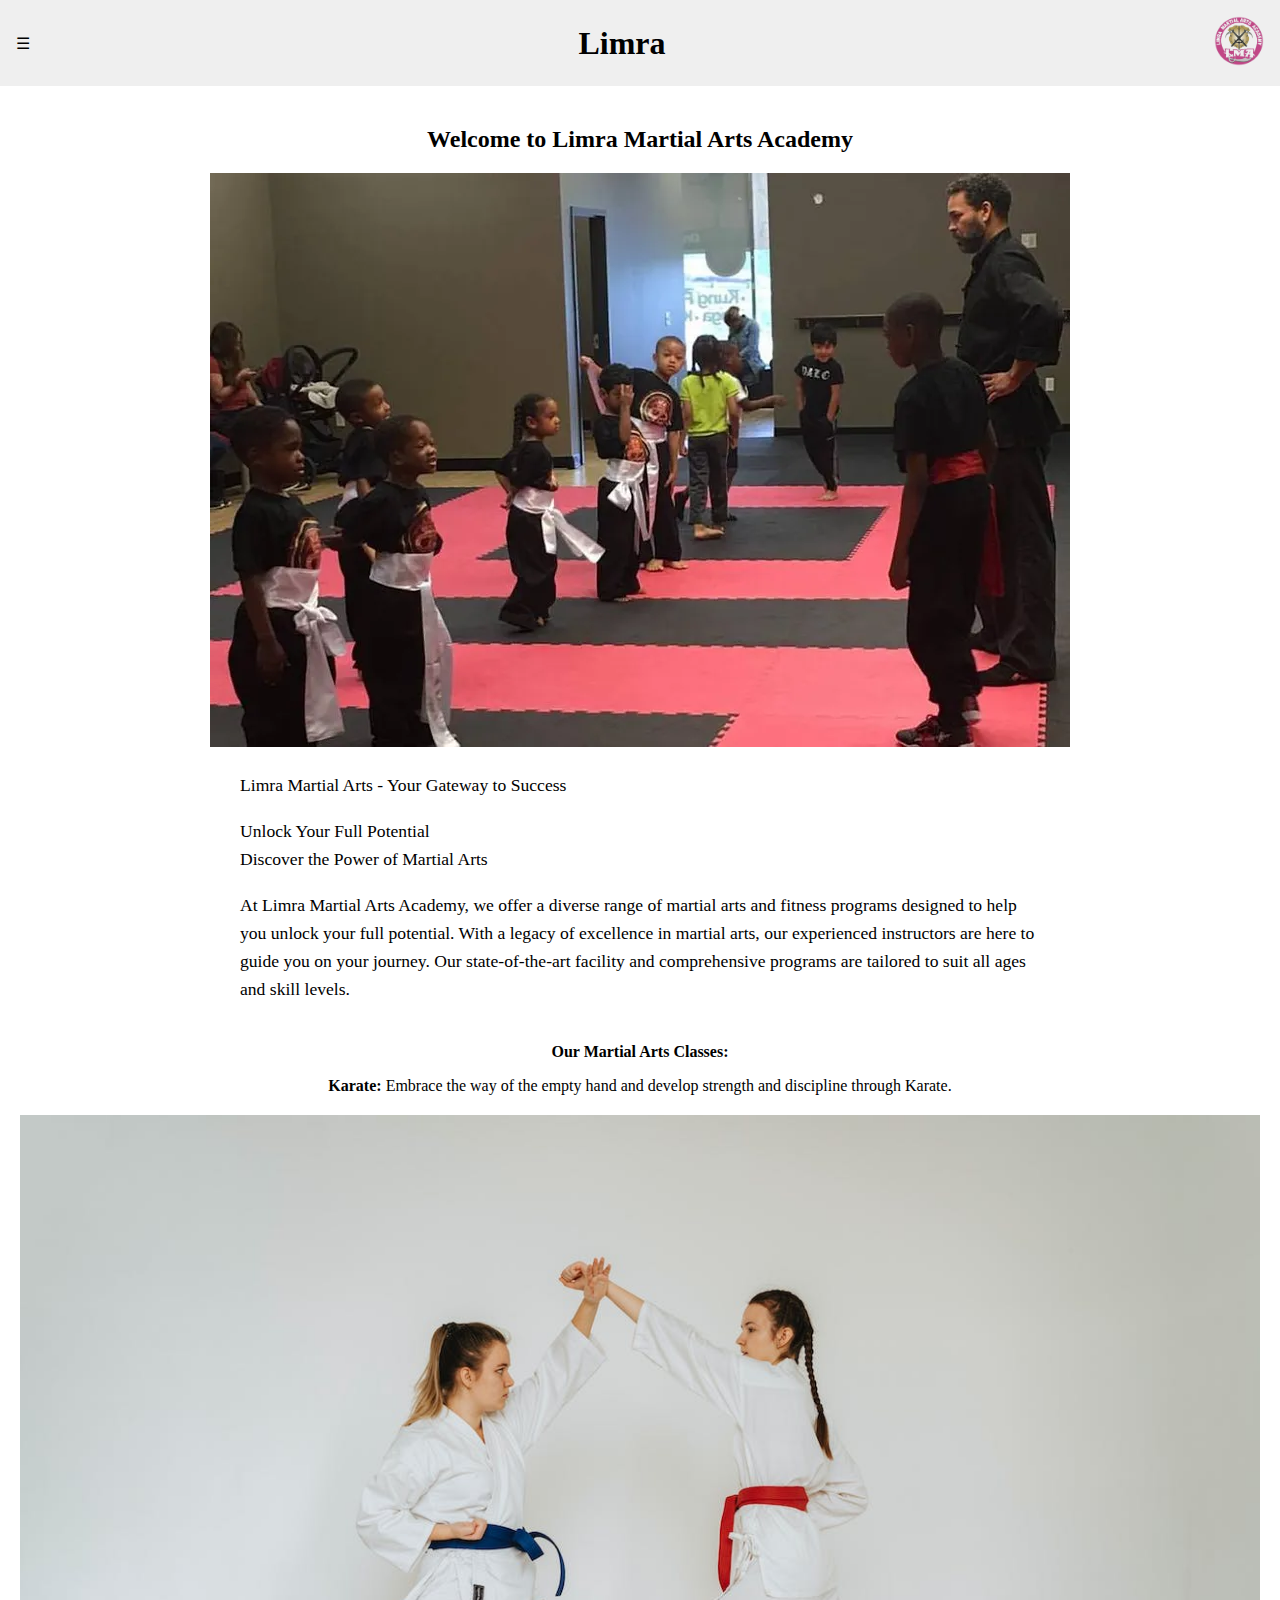
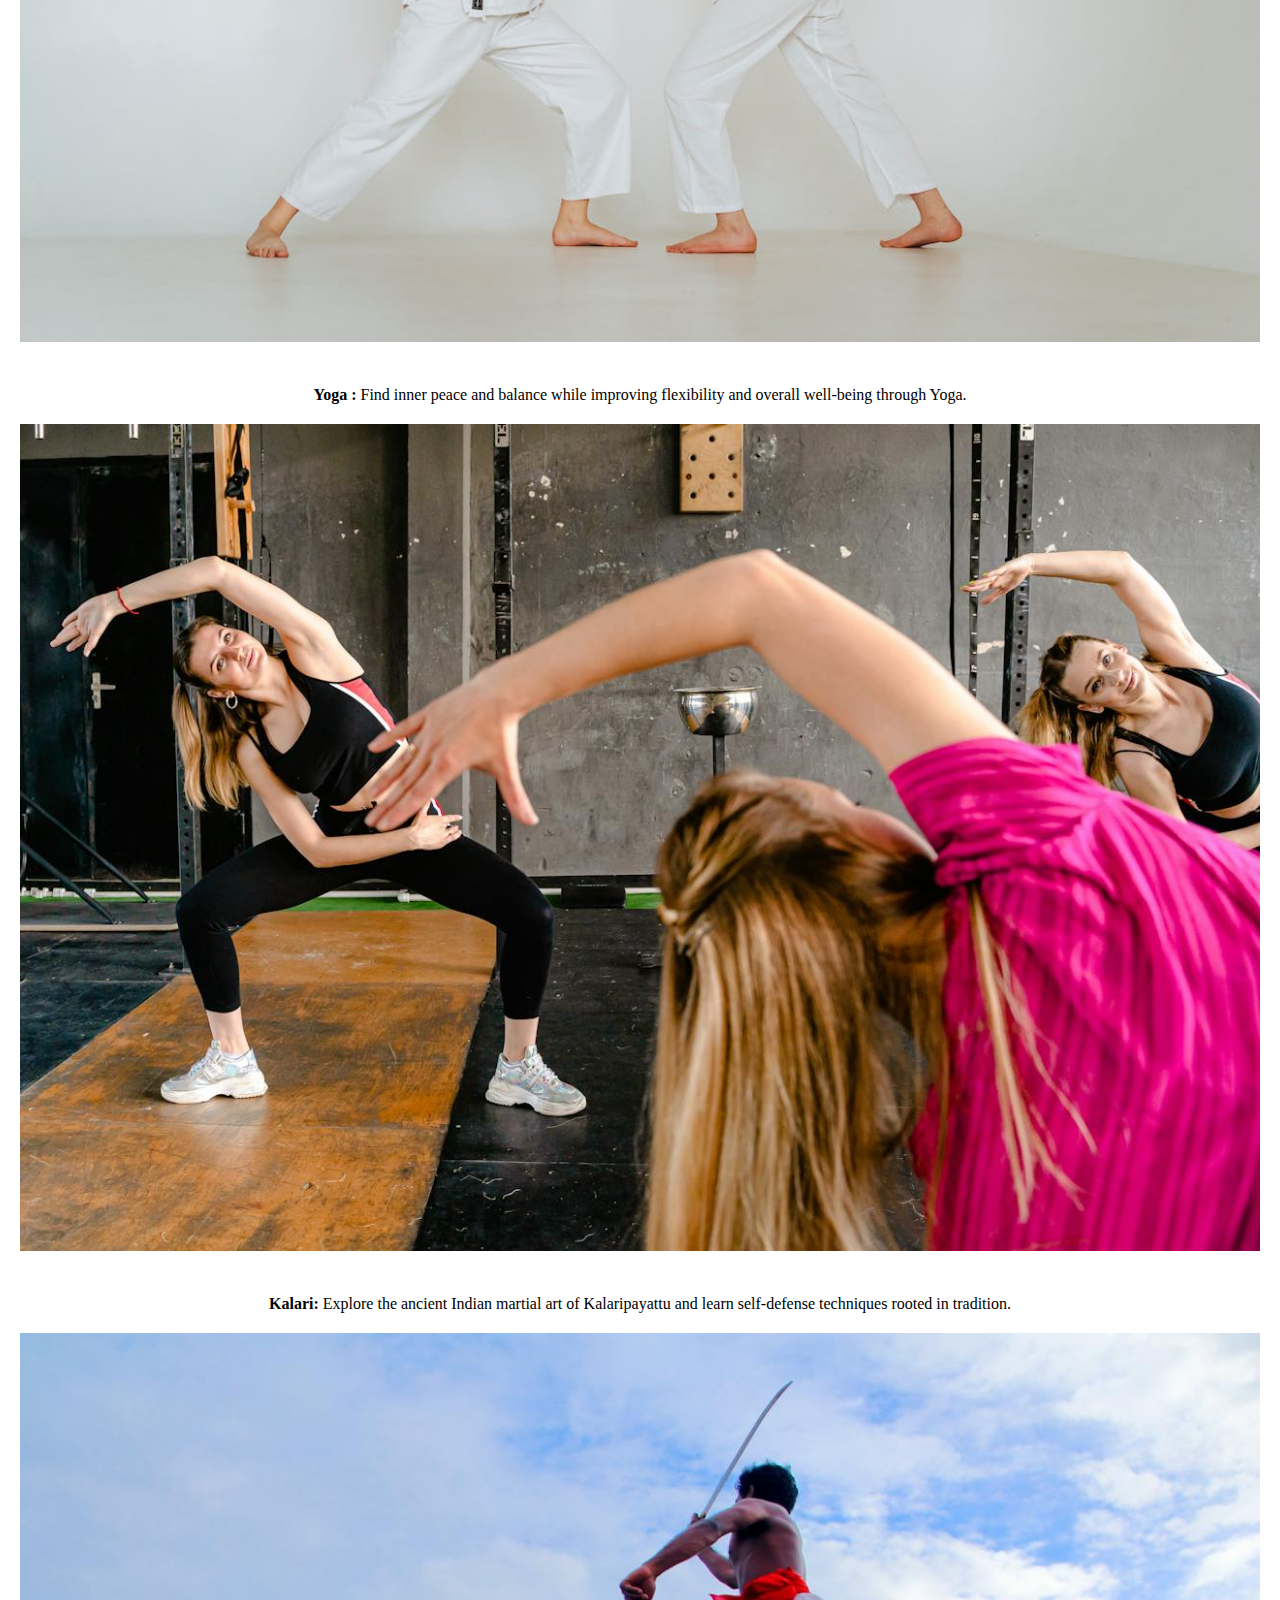
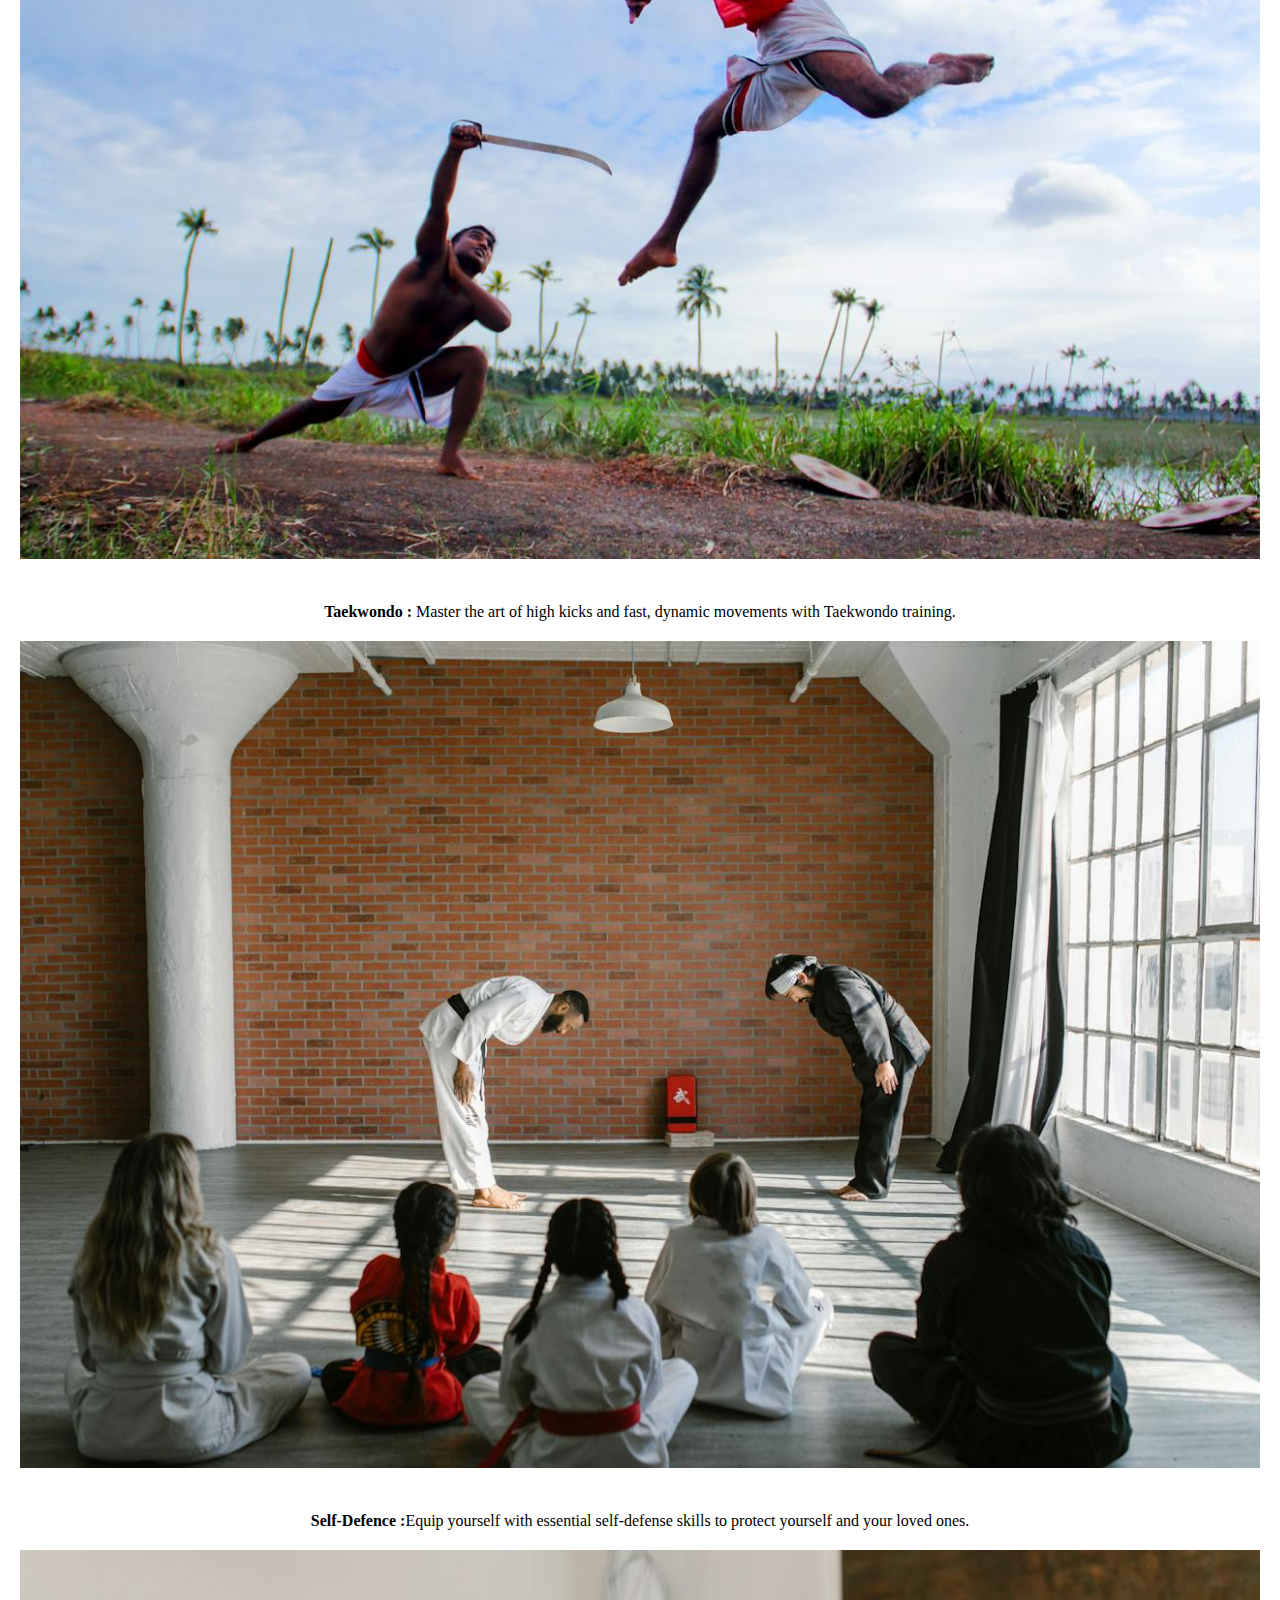
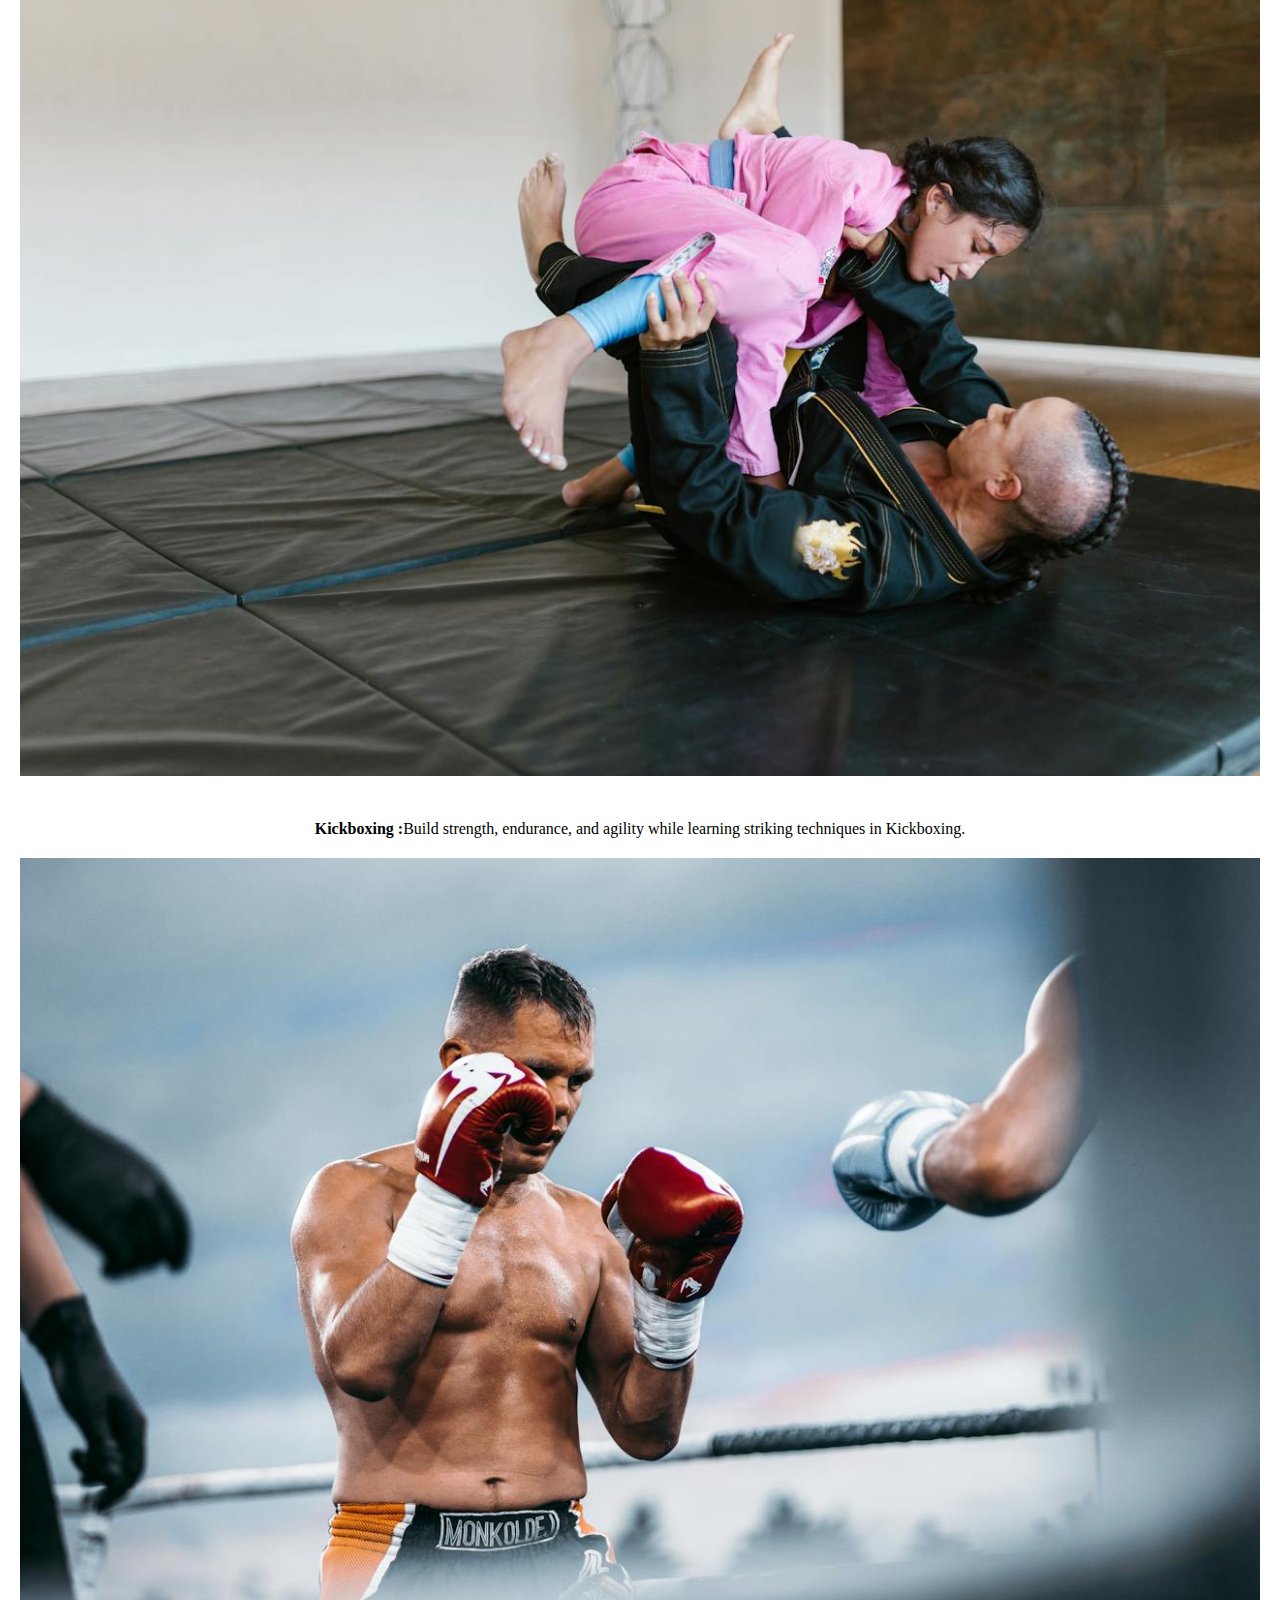
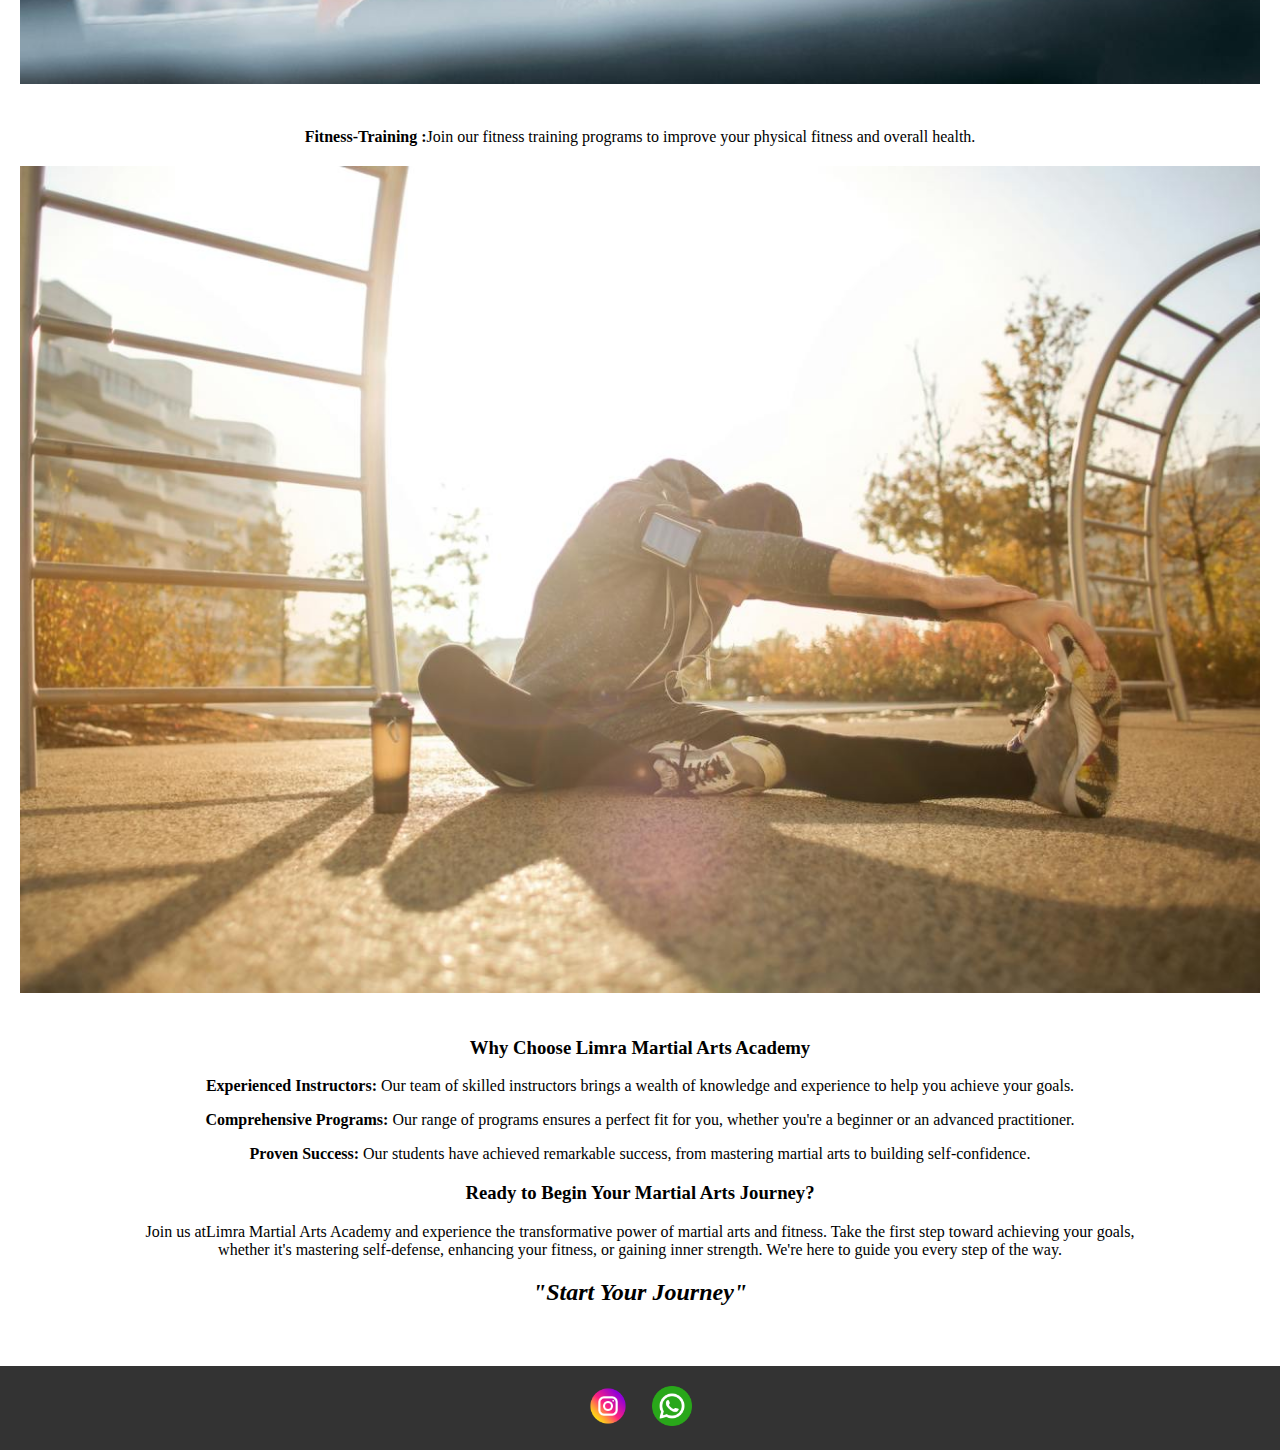
==== index.html @ 38d4d503 "started the class section" ====
<!DOCTYPE html>
<html lang="en">

<head>
    <meta charset="UTF-8">
    <meta name="viewport" content="width=device-width, initial-scale=1.0">
    <link rel="stylesheet" href="style.css" type="text/css">
    <title>Limra</title>
</head>

<body>
    <header>
        <nav class="navbar">
            <div class="menu-toggle" id="menuToggle">&#9776;</div>
            <div class="text-center">
                <h1>Limra</h1>
            </div>
            <div class="logo">
                <img src="images/limra-removebg-preview.png" alt="Logo">
            </div>
            <div class="menu" id="menu">
                <ul>
                    <li><a href="#">Home</a></li>
                    <li><a href="#">Events</a></li>
                    <li><a href="class.html">Class</a></li>
                    <li><a href="#">Trainer</a></li>
                </ul>
            </div>
        </nav>
    </header>

    <main>

        <section class="welcome-section">
            <h2>Welcome to Limra Martial Arts Academy</h2>
              <div class="image-container">
                <img src="images/new-ex-1-176749.png" alt="Limra Martial Arts">
              </div>
            <div class="content" align="left">
                <p>Limra Martial Arts  - Your Gateway to Success</p>
                <p>Unlock Your Full Potential <br> Discover the Power of Martial Arts </p>
                <p>At Limra Martial Arts Academy, we offer a diverse range of martial arts and fitness programs designed to help you unlock your full potential.
                      With a legacy of excellence in martial arts, our experienced instructors are here to guide you on your journey.
                       Our state-of-the-art facility and comprehensive programs are tailored to suit all ages and skill levels.</p>
              
            </div>
        </section>

        <section class="section-karate" align="left">
            <p > <b>Our Martial Arts Classes:</b></p>
            <p ><span class="span-heading"> Karate:</span> Embrace the way of the empty hand and develop strength and discipline through Karate.</p>
            <div class="image-container">
                <img src="images/karate-section.jpg" alt="Limra Martial Arts">
              </div>
        </section>

        <section class="section-youga" align="left">

            <p ><span class="span-heading"> Yoga :</span> Find inner peace and balance while improving flexibility and overall well-being through Yoga.</p>
            <div class="image-container">
                <img src="images/yoga-section.jpg" alt="Limra Martial Arts">
              </div>
        </section>

        <section class="section-kalari" align="left">

            <p ><span class="span-heading"> Kalari:</span> Explore the ancient Indian martial art of Kalaripayattu and learn self-defense techniques rooted in tradition.</p>
            <div class="image-container">
                <img src="images/section-kalari.jpg" alt="Limra Martial Arts">
              </div>
        </section>

        <section class="section-taekwondo" align="left">

            <p ><span class="span-heading"> Taekwondo :</span> Master the art of high kicks and fast, dynamic movements with Taekwondo training.</p>
            <div class="image-container">
                <img src="images/taekwondo-section.jpg" alt="Limra Martial Arts">
              </div>
        </section>
        <section class="section-self-defence" align="left">

            <p ><span class="span-heading"> Self-Defence :</span>Equip yourself with essential self-defense skills to protect yourself and your loved ones.</p>
            <div class="image-container">
                <img src="images/self-defence.jpg" alt="Limra Martial Arts">
              </div>
        </section>
        <section class="section-kick-boxing" align="left">

            <p ><span class="span-heading"> Kickboxing :</span>Build strength, endurance, and agility while learning striking techniques in Kickboxing.</p>
            <div class="image-container">
                <img src="images/section-kickboxing.jpg" alt="Limra Martial Arts">
              </div>
        </section>
        <section class="section-fitness-training" align="left">

            <p ><span class="span-heading"> Fitness-Training :</span>Join our fitness training programs to improve your physical fitness and overall health.</p>
            <div class="image-container">
                <img src="images/fitness-training.jpg" alt="Limra Martial Arts">
              </div>
        </section>
        <section class="conclusion" align="left" >
            <h3 >Why Choose Limra Martial Arts Academy</h3>
            <p><span  class="span-heading" >Experienced Instructors:</span> Our team of skilled instructors brings a wealth of knowledge and experience to help you achieve your goals.</p>
            <p><span  class="span-heading" > Comprehensive Programs:</span> Our range of programs ensures a perfect fit for you, whether you're a beginner or an advanced practitioner.</p>
            <p><span  class="span-heading" >Proven Success:</span> Our students have achieved remarkable success, from mastering martial arts to building self-confidence.</p>
            <h3>Ready to Begin Your Martial Arts Journey?</h3>
            <p>Join us atLimra Martial Arts Academy and experience the transformative power of martial arts and fitness. Take the first step toward achieving your goals,<br> whether it's mastering self-defense, enhancing your fitness, or gaining inner strength. We're here to guide you every step of the way.</p>
            <h2> <I><b>"Start Your Journey"</b></I></h2>
        </section>
    </main>
    <footer>
        <div class="social-icons">
            <a href="https://www.instagram.com/_limra_academy_/?utm_source=ig_web_button_share_sheet&igshid=OGQ5ZDc2ODk2ZA==" target="_blank"><img src="images/figma images/instagram.png" alt="Instagram"></a>
            <a href="https://wa.me/+917025425747" target="_blank"><img src="images/figma images/whatsapp.png" alt="WhatsApp"></a>
        </div>
    </footer>

    <script>
        const menuToggle = document.getElementById('menuToggle');
        const menu = document.getElementById('menu');

        menuToggle.addEventListener('click', function(event) {
            event.stopPropagation();
            menu.classList.toggle('show-menu');
        });

        document.addEventListener('click', function(event) {
            if (!menu.contains(event.target) && menu.classList.contains('show-menu')) {
                menu.classList.remove('show-menu');
            }
        });
    </script>
</body>

</html>
---- style.css ----
body{
    margin: 0;

}
header{
    background: #EFEFEF;
    padding: 1rem;
}
.navbar {
    display: flex;
    justify-content: space-between;
    align-items: center;
}
.text-center {
    flex-grow: 1; /* Allows the text to take available space */
    text-align: center; /* Aligns the text horizontally */
}
.text-center h1 {
    margin: 0;
    color: #000;
    font-family: Inter;
    font-size: 2rem; /* Adjust the font size as needed */
}
.logo img {
    width: 50px; /* Adjust the width of the logo as needed */
    height: auto;
}


main {
    padding: 20px;
}

.welcome-section {
    text-align: center;
    margin-bottom: 40px;
}

.image-container {
    margin-top: 20px;
    margin-bottom: 20px;
}

.image-container img {
    max-width: 100%; /* Ensure the image is responsive */
    height: auto;
}

/* Content Styles */
.content {
    max-width: 800px;
    margin: 0 auto;
    font-size: 1.1rem;
    line-height: 1.6;
}

.section-karate{
    text-align: center;
    margin-bottom: 40px;
}

.section-youga{
    text-align: center;
    margin-bottom: 40px;
}

.section-kalari{
    text-align: center;
    margin-bottom: 40px;
}
.section-taekwondo{
    text-align: center;
    margin-bottom: 40px;
}
.section-self-defence{
    text-align: center;
    margin-bottom: 40px;
}
.section-kick-boxing{
    text-align: center;
    margin-bottom: 40px;
}

.section-fitness-training{
    text-align: center;
    margin-bottom: 40px;
}


.span-heading{
    font-weight: bolder;
}
.conclusion{
    text-align: center;
    margin-bottom: 40px;
}

/* Footer Styles */
footer {
    background-color: #333;
    color: #fff;
    text-align: center;
    padding: 20px;
}

.social-icons a {
    display: inline-block;
    margin: 0 10px;
}

.social-icons img {
    width: 40px; /* Adjust the icon size as needed */
    height: 40px;
}
/* Navbar Styles */
header {
    background: #EFEFEF;
    padding: 1rem;
}

.navbar {
    display: flex;
    justify-content: space-between;
    align-items: center;
}

.text-center {
    flex-grow: 1;
    text-align: center;
}

.text-center h1 {
    margin: 0;
    color: #000;
    font-family: Inter;
    font-size: 2rem;
}

.logo img {
    width: 50px;
    height: auto;
}

.menu {
    display: none; /* Initially hide the menu */
    position: absolute;
    left: 0;
    top: 0;
    height: calc(100vh - 20px); /* Adjust the height to cover most of the viewport */
    max-width: 200px;
    width: 250px; /* Adjust the width of the menu */
    height: 100vh; /* Cover the entire viewport height */
    background-color: #fff;
    border-radius: 10px;
    box-shadow: 0 0 10px rgba(0, 0, 0, 0.1);
    padding: 30px;
    animation: fadeInMenu 0.3s ease-in-out; /* Animation for menu appearance */
}

.menu ul {
    list-style: none;
    padding: 0;
    margin: 0;
}

.menu ul li {
    margin: 8px 0;
    border-radius: 20px; /* Rounded shape for each menu item */
    overflow: hidden;
}

.menu ul li a {
    display: block;
    padding: 8px 12px;
    background-color: #c0c0c0; /* Background color for menu items */
    color: #333;
    text-decoration: none;
    transition: background-color 0.3s ease; /* Smooth transition for hover effect */
}
.menu ul li a:hover {
    background-color: #a0a0a0; /* Background color on hover */
}
.menu-toggle {
    cursor: pointer;
}
.menu.show-menu {
    display: block; /* Show the menu when 'show-menu' class is applied */
}
.menu.show-menu {
    display: block !important; /* Example use of !important */
}

/* Responsive Content */
@media (max-width: 768px) {
    .content {
        font-size: 1rem;
    }
}

/* Animation keyframes for menu appearance */
@keyframes fadeInMenu {
    from {
        opacity: 0;
        transform: translateY(-10px);
    }
    to {
        opacity: 1;
        transform: translateY(0);
    }
}
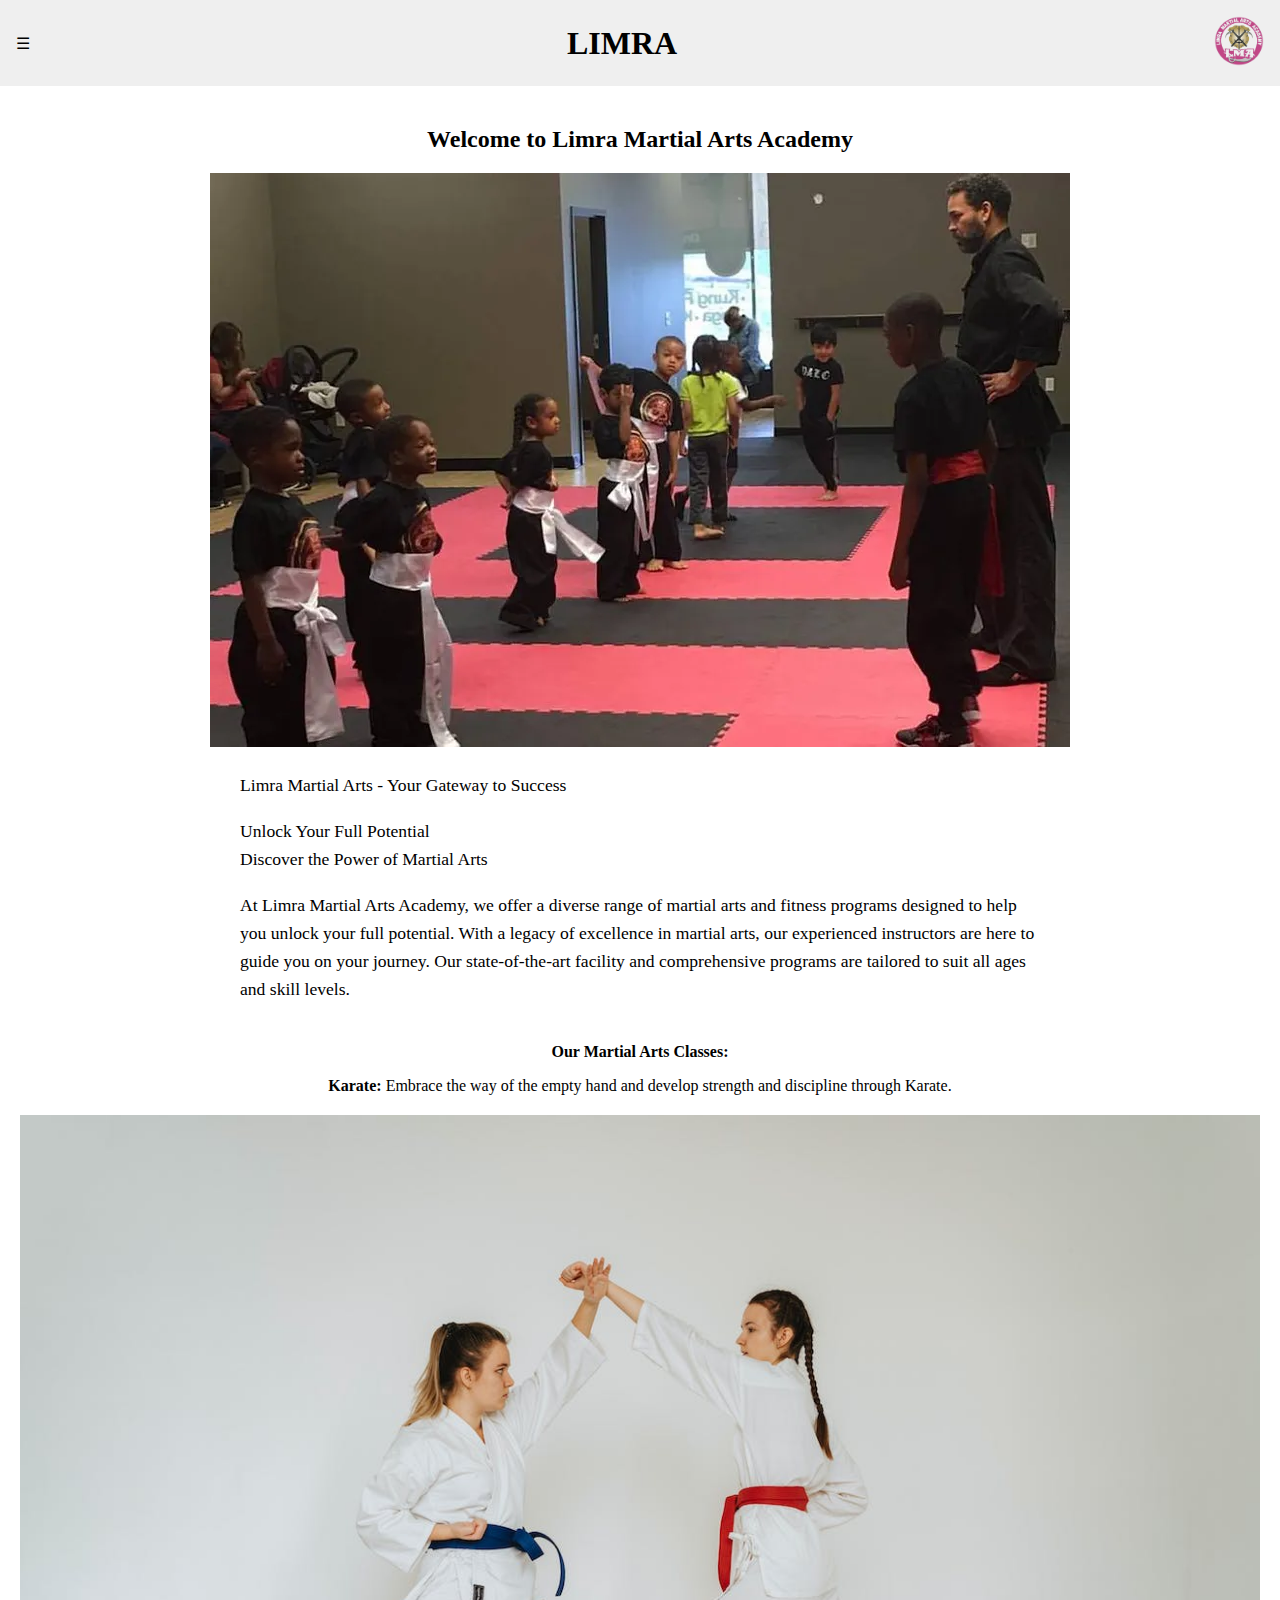
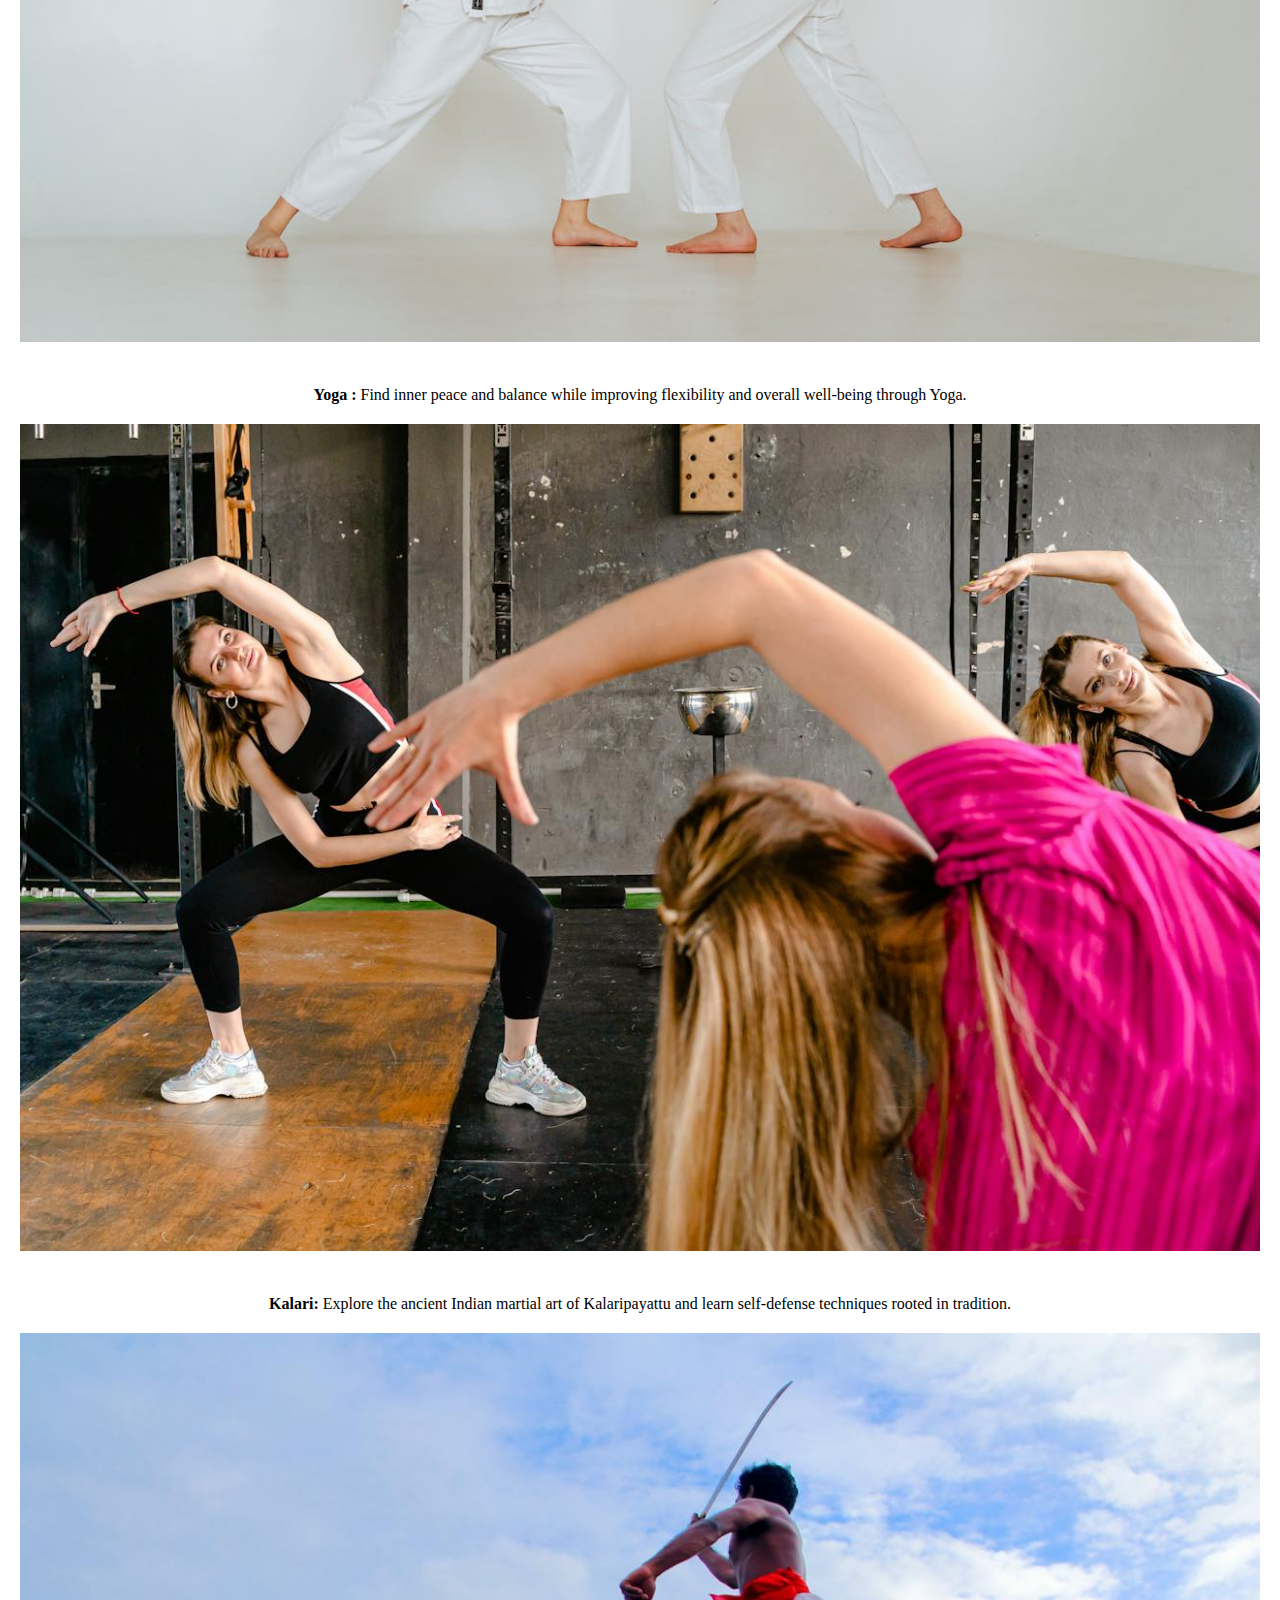
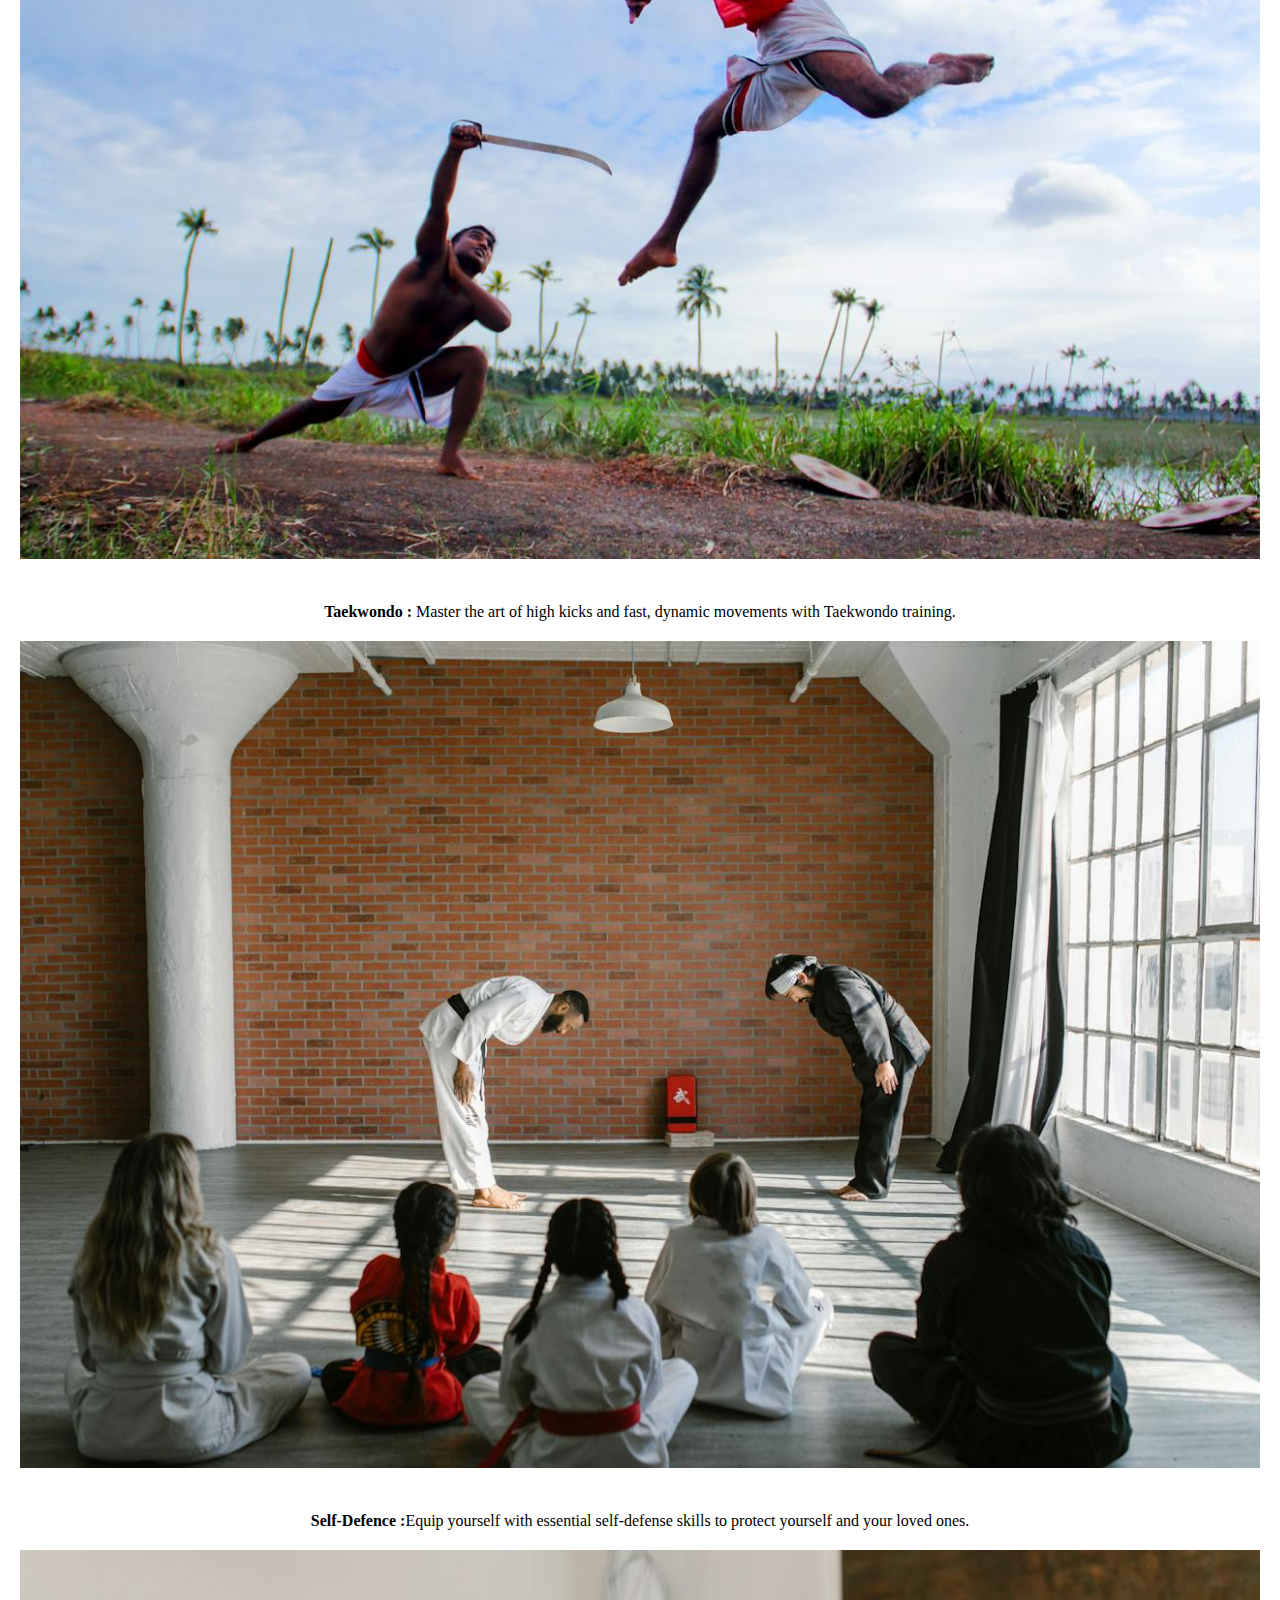
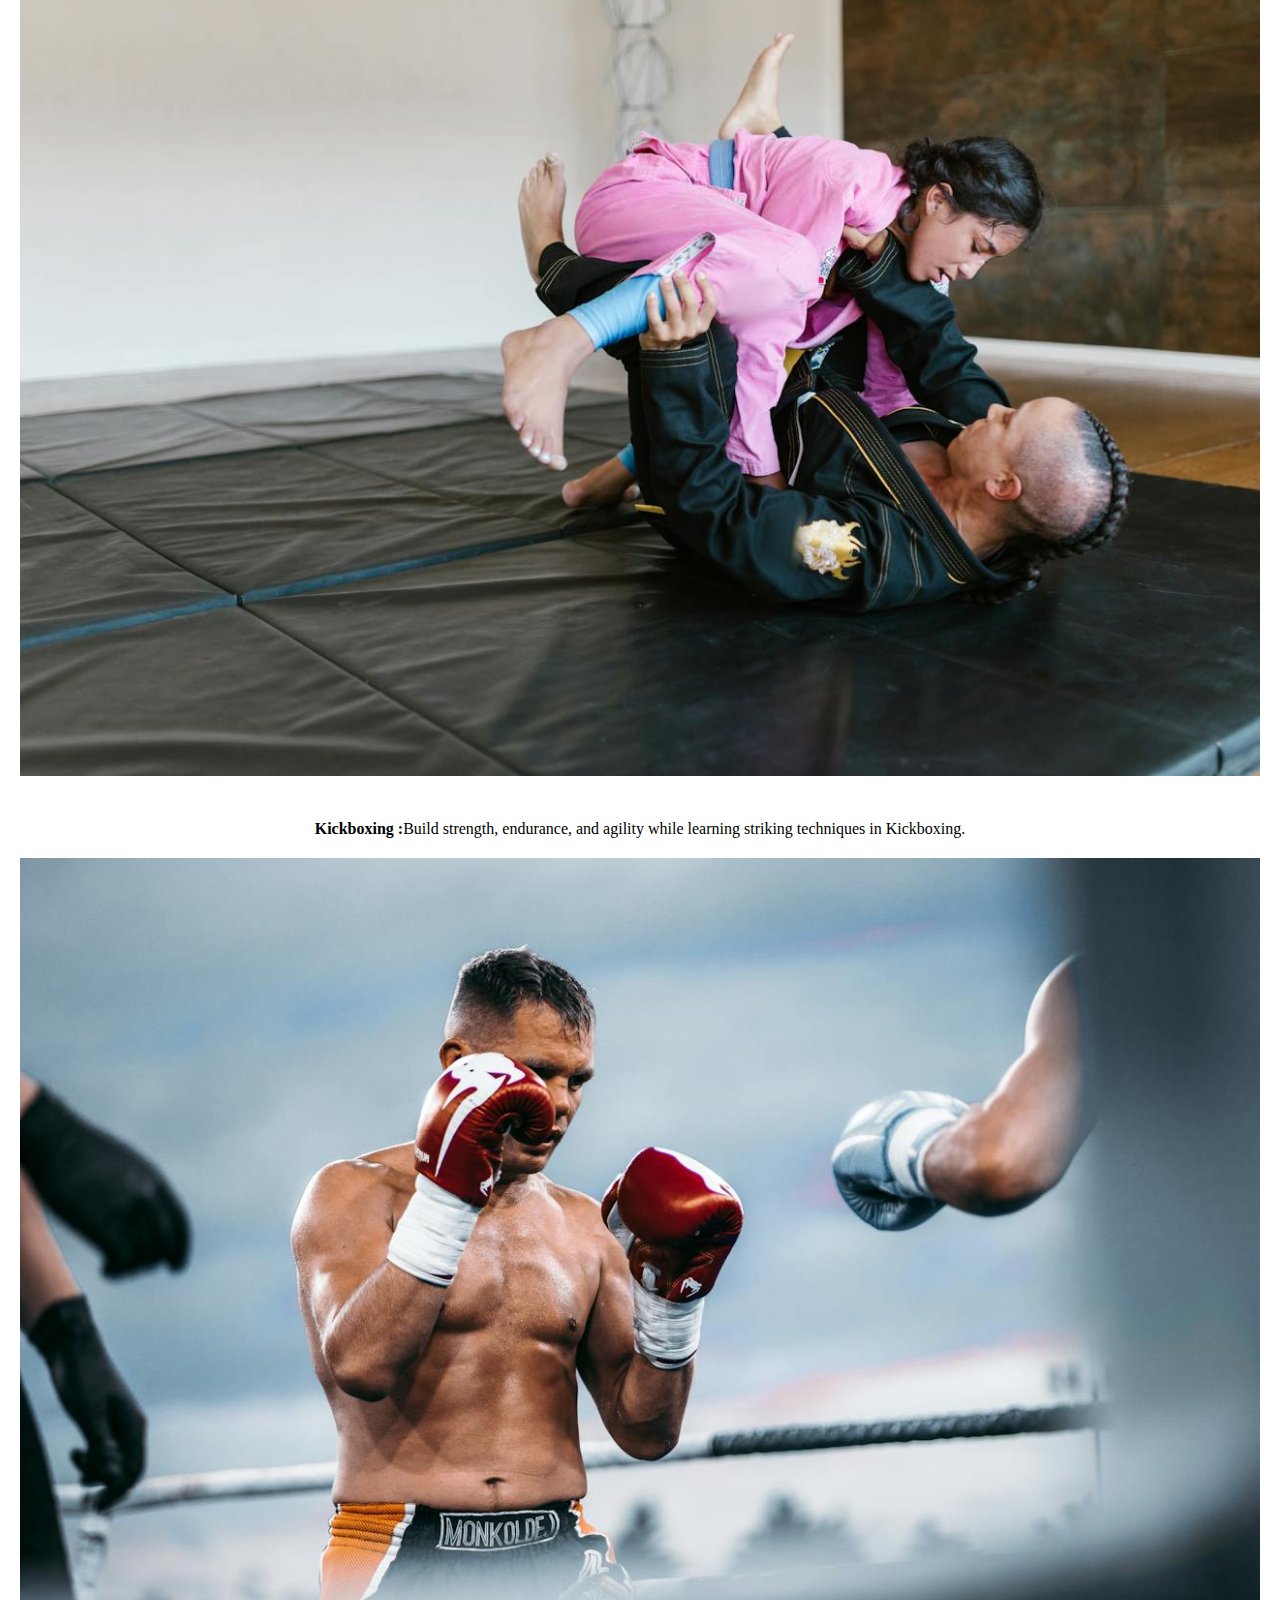
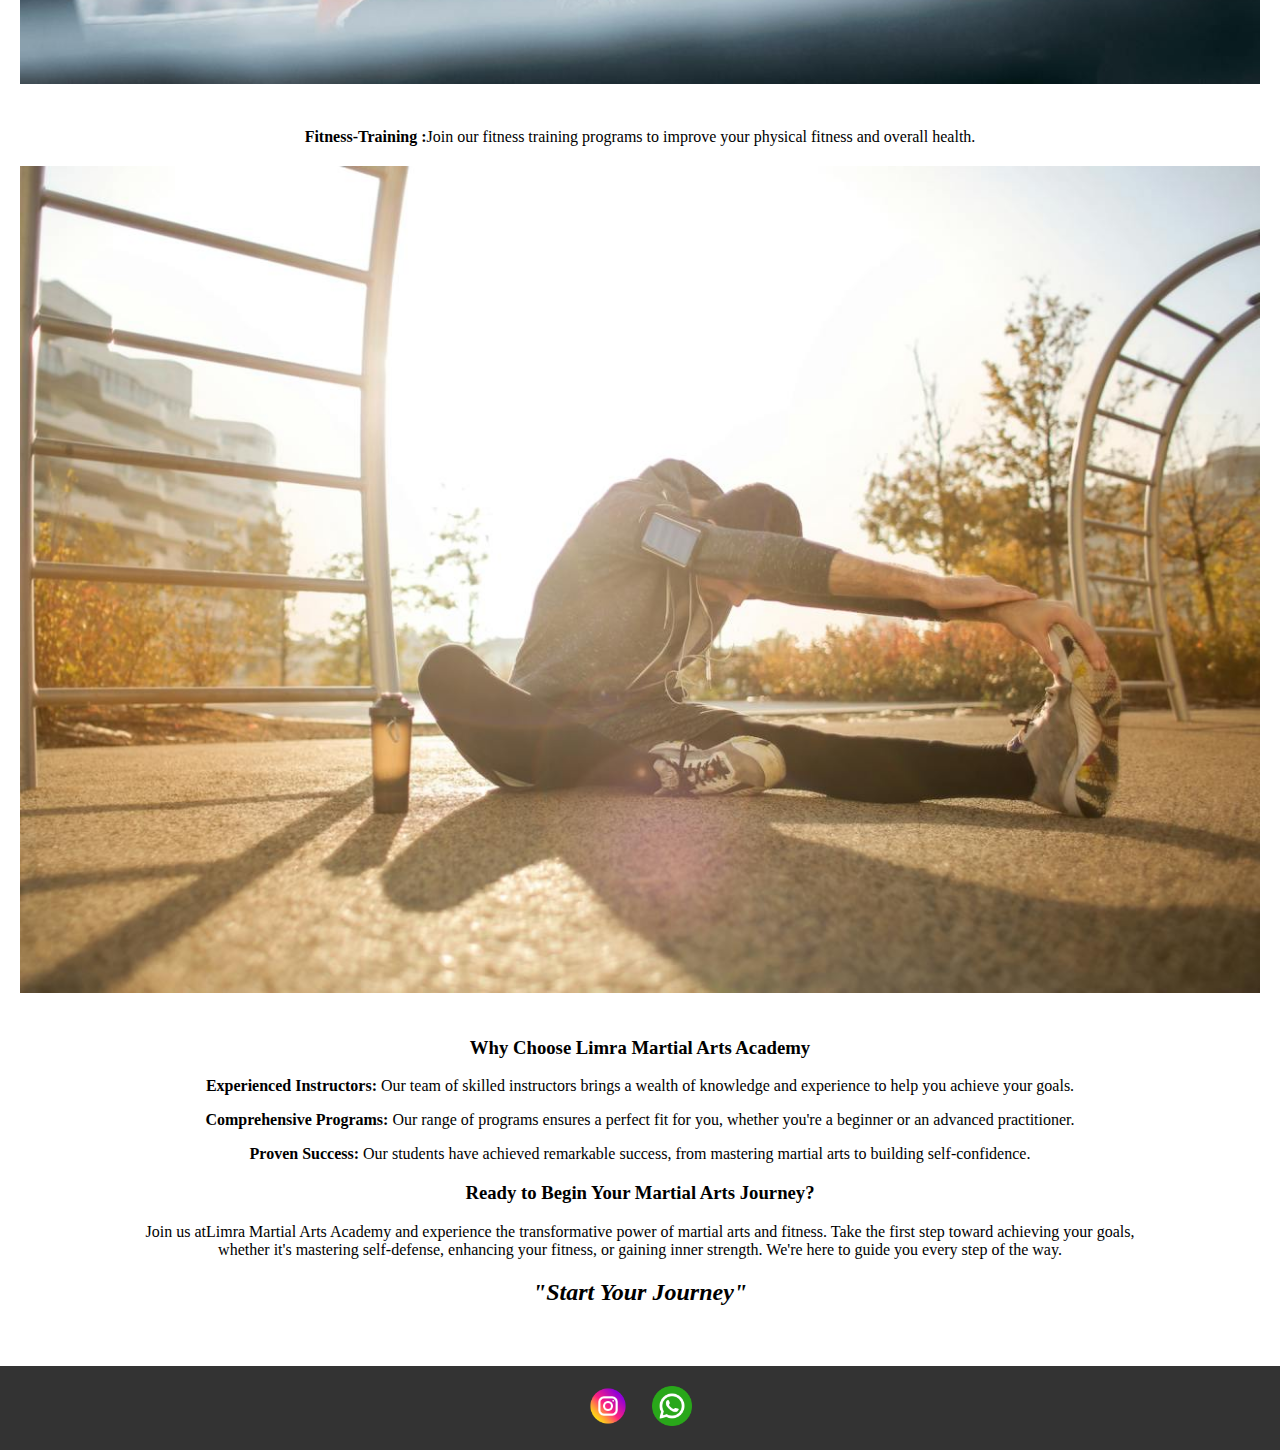
==== commit 479c7918: "created all files and complete the all navbar" ====
--- a/index.html
+++ b/index.html
@@ -4,7 +4,7 @@
 <head>
     <meta charset="UTF-8">
     <meta name="viewport" content="width=device-width, initial-scale=1.0">
-    <link rel="stylesheet" href="style.css" type="text/css">
+    <link rel="stylesheet" href="css/style.css" type="text/css">
     <title>Limra</title>
 </head>
 
@@ -16,14 +16,14 @@
                 <h1>Limra</h1>
             </div>
             <div class="logo">
-                <img src="images/limra-removebg-preview.png" alt="Logo">
+                <img src="img/limra-removebg-preview.png" alt="Logo">
             </div>
             <div class="menu" id="menu">
                 <ul>
-                    <li><a href="#">Home</a></li>
-                    <li><a href="#">Events</a></li>
+                    <li><a href="index.html">Home</a></li>
+                    <li><a href="event.html">Events</a></li>
                     <li><a href="class.html">Class</a></li>
-                    <li><a href="#">Trainer</a></li>
+                    <li><a href="trainer.html">Trainer</a></li>
                 </ul>
             </div>
         </nav>
@@ -34,7 +34,7 @@
         <section class="welcome-section">
             <h2>Welcome to Limra Martial Arts Academy</h2>
               <div class="image-container">
-                <img src="images/new-ex-1-176749.png" alt="Limra Martial Arts">
+                <img src="img/new-ex-1-176749.png" alt="Limra Martial Arts">
               </div>
             <div class="content" align="left">
                 <p>Limra Martial Arts  - Your Gateway to Success</p>
@@ -50,7 +50,7 @@
             <p > <b>Our Martial Arts Classes:</b></p>
             <p ><span class="span-heading"> Karate:</span> Embrace the way of the empty hand and develop strength and discipline through Karate.</p>
             <div class="image-container">
-                <img src="images/karate-section.jpg" alt="Limra Martial Arts">
+                <img src="img/karate-section.jpg" alt="Limra Martial Arts">
               </div>
         </section>
 
@@ -58,7 +58,7 @@
 
             <p ><span class="span-heading"> Yoga :</span> Find inner peace and balance while improving flexibility and overall well-being through Yoga.</p>
             <div class="image-container">
-                <img src="images/yoga-section.jpg" alt="Limra Martial Arts">
+                <img src="img/yoga-section.jpg" alt="Limra Martial Arts">
               </div>
         </section>
 
@@ -66,7 +66,7 @@
 
             <p ><span class="span-heading"> Kalari:</span> Explore the ancient Indian martial art of Kalaripayattu and learn self-defense techniques rooted in tradition.</p>
             <div class="image-container">
-                <img src="images/section-kalari.jpg" alt="Limra Martial Arts">
+                <img src="img/section-kalari.jpg" alt="Limra Martial Arts">
               </div>
         </section>
 
@@ -74,28 +74,28 @@
 
             <p ><span class="span-heading"> Taekwondo :</span> Master the art of high kicks and fast, dynamic movements with Taekwondo training.</p>
             <div class="image-container">
-                <img src="images/taekwondo-section.jpg" alt="Limra Martial Arts">
+                <img src="img/taekwondo-section.jpg" alt="Limra Martial Arts">
               </div>
         </section>
         <section class="section-self-defence" align="left">
 
             <p ><span class="span-heading"> Self-Defence :</span>Equip yourself with essential self-defense skills to protect yourself and your loved ones.</p>
             <div class="image-container">
-                <img src="images/self-defence.jpg" alt="Limra Martial Arts">
+                <img src="img/self-defence.jpg" alt="Limra Martial Arts">
               </div>
         </section>
         <section class="section-kick-boxing" align="left">
 
             <p ><span class="span-heading"> Kickboxing :</span>Build strength, endurance, and agility while learning striking techniques in Kickboxing.</p>
             <div class="image-container">
-                <img src="images/section-kickboxing.jpg" alt="Limra Martial Arts">
+                <img src="img/section-kickboxing.jpg" alt="Limra Martial Arts">
               </div>
         </section>
         <section class="section-fitness-training" align="left">
 
             <p ><span class="span-heading"> Fitness-Training :</span>Join our fitness training programs to improve your physical fitness and overall health.</p>
             <div class="image-container">
-                <img src="images/fitness-training.jpg" alt="Limra Martial Arts">
+                <img src="img/fitness-training.jpg" alt="Limra Martial Arts">
               </div>
         </section>
         <section class="conclusion" align="left" >
@@ -110,8 +110,8 @@
     </main>
     <footer>
         <div class="social-icons">
-            <a href="https://www.instagram.com/_limra_academy_/?utm_source=ig_web_button_share_sheet&igshid=OGQ5ZDc2ODk2ZA==" target="_blank"><img src="images/figma images/instagram.png" alt="Instagram"></a>
-            <a href="https://wa.me/+917025425747" target="_blank"><img src="images/figma images/whatsapp.png" alt="WhatsApp"></a>
+            <a href="https://www.instagram.com/_limra_academy_/?utm_source=ig_web_button_share_sheet&igshid=OGQ5ZDc2ODk2ZA==" target="_blank"><img src="img/figma images/instagram.png" alt="Instagram"></a>
+            <a href="https://wa.me/+917025425747" target="_blank"><img src="img/figma images/whatsapp.png" alt="WhatsApp"></a>
         </div>
     </footer>
 
--- a/css/style.css
+++ b/css/style.css
@@ -0,0 +1,194 @@
+body{
+    margin: 0;
+
+}
+/* --------------------------navbar-------------------------- */
+
+header{
+    background: #EFEFEF;
+    padding: 1rem;
+}
+
+.navbar {
+    display: flex;
+    justify-content: space-between;
+    align-items: center;
+}
+.text-center {
+    flex-grow: 1; /* Allows the text to take available space */
+    text-align: center; /* Aligns the text horizontally */
+}
+.text-center h1 {
+    margin: 0;
+    color: #000;
+    font-family: Inter;
+    font-size: 2rem; /* Adjust the font size as needed */
+    text-transform: uppercase;
+}
+.logo img {
+    width: 50px; /* Adjust the width of the logo as needed */
+    height: auto;
+}
+
+
+.menu {
+    display: none; /* Initially hide the menu */
+    position: absolute;
+    left: 0;
+    top: 0;
+    height: calc(100vh - 20px); /* Adjust the height to cover most of the viewport */
+    max-width: 200px;
+    width: 250px; /* Adjust the width of the menu */
+    height: 100vh; /* Cover the entire viewport height */
+    background-color: #fff;
+    border-radius: 10px;
+    box-shadow: 0 0 10px rgba(0, 0, 0, 0.1);
+    padding: 30px;
+    animation: fadeInMenu 0.3s ease-in-out; /* Animation for menu appearance */
+}
+
+.menu ul {
+    list-style: none;
+    padding: 0;
+    margin: 0;
+}
+
+.menu ul li {
+    margin: 8px 0;
+    border-radius: 20px; /* Rounded shape for each menu item */
+    overflow: hidden;
+}
+
+.menu ul li a {
+    display: block;
+    padding: 8px 12px;
+    background-color: #c0c0c0; /* Background color for menu items */
+    color: #333;
+    text-decoration: none;
+    transition: background-color 0.3s ease; /* Smooth transition for hover effect */
+}
+.menu ul li a:hover {
+    background-color: #a0a0a0; /* Background color on hover */
+}
+.menu-toggle {
+    cursor: pointer;
+}
+.menu.show-menu {
+    display: block; /* Show the menu when 'show-menu' class is applied */
+}
+.menu.show-menu {
+    display: block !important; /* Example use of !important */
+}
+
+
+/* ------------x--------------navbar--------------x------------ */
+/* ----------------------------main-section's---------------------------------- */
+main {
+    padding: 20px;
+}
+
+.welcome-section {
+    text-align: center;
+    margin-bottom: 40px;
+}
+
+.image-container {
+    margin-top: 20px;
+    margin-bottom: 20px;
+}
+
+.image-container img {
+    max-width: 100%; /* Ensure the image is responsive */
+    height: auto;
+}
+
+/* Content Styles */
+.content {
+    max-width: 800px;
+    margin: 0 auto;
+    font-size: 1.1rem;
+    line-height: 1.6;
+}
+
+.section-karate{
+    text-align: center;
+    margin-bottom: 40px;
+}
+
+.section-youga{
+    text-align: center;
+    margin-bottom: 40px;
+}
+
+.section-kalari{
+    text-align: center;
+    margin-bottom: 40px;
+}
+.section-taekwondo{
+    text-align: center;
+    margin-bottom: 40px;
+}
+.section-self-defence{
+    text-align: center;
+    margin-bottom: 40px;
+}
+.section-kick-boxing{
+    text-align: center;
+    margin-bottom: 40px;
+}
+
+.section-fitness-training{
+    text-align: center;
+    margin-bottom: 40px;
+}
+
+
+.span-heading{
+    font-weight: bolder;
+}
+.conclusion{
+    text-align: center;
+    margin-bottom: 40px;
+}
+/* -------------x---------------main-section's----------------------x------------ */
+
+/*--------------------------------Footer-Styles---------------------------------*/
+footer {
+    background-color: #333;
+    color: #fff;
+    text-align: center;
+    padding: 20px;
+}
+
+.social-icons a {
+    display: inline-block;
+    margin: 0 10px;
+}
+
+.social-icons img {
+    width: 40px; /* Adjust the icon size as needed */
+    height: 40px;
+}
+
+/*-----------------x---------------Footer-Styles------------------x---------------*/
+
+/* Responsive Content */
+@media (max-width: 768px) {
+    .content {
+        font-size: 1rem;
+    }
+}
+
+/* Animation keyframes for menu appearance */
+@keyframes fadeInMenu {
+    from {
+        opacity: 0;
+        transform: translateY(-10px);
+    }
+    to {
+        opacity: 1;
+        transform: translateY(0);
+    }
+}
+
+
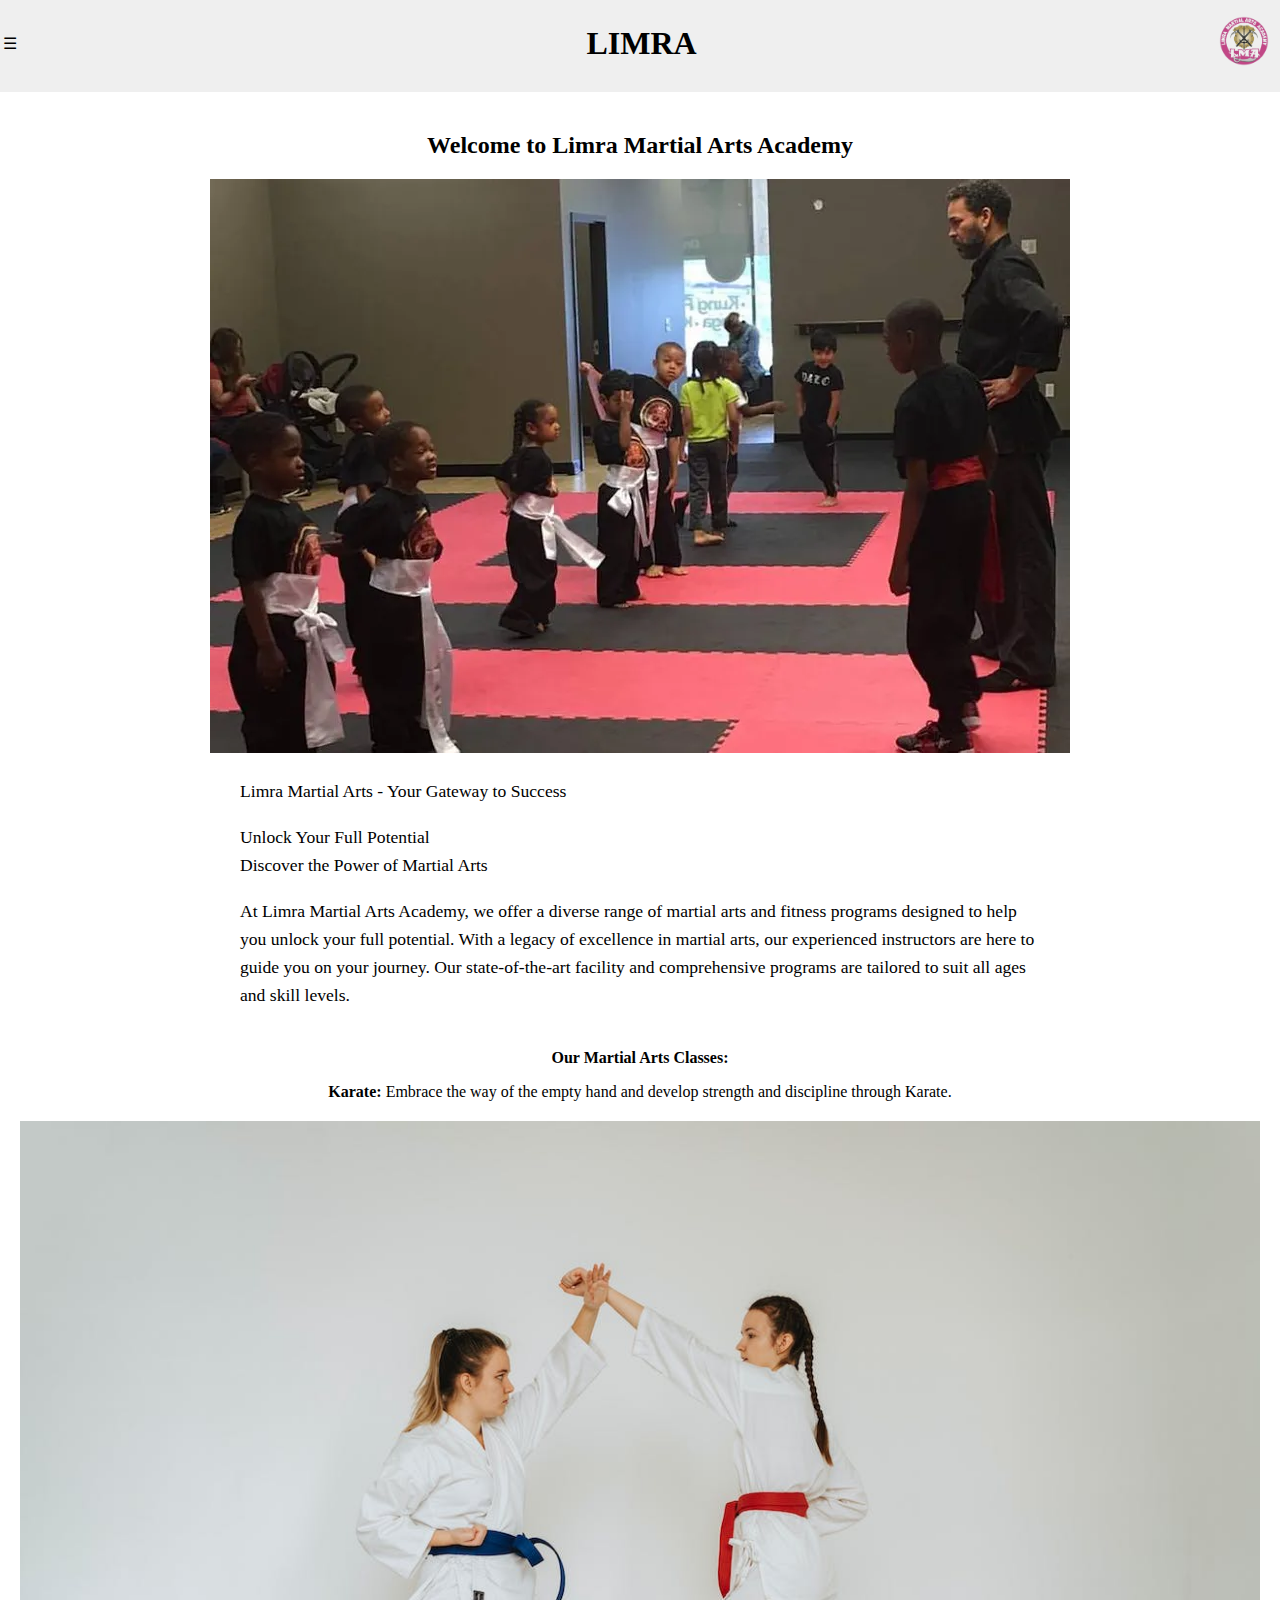
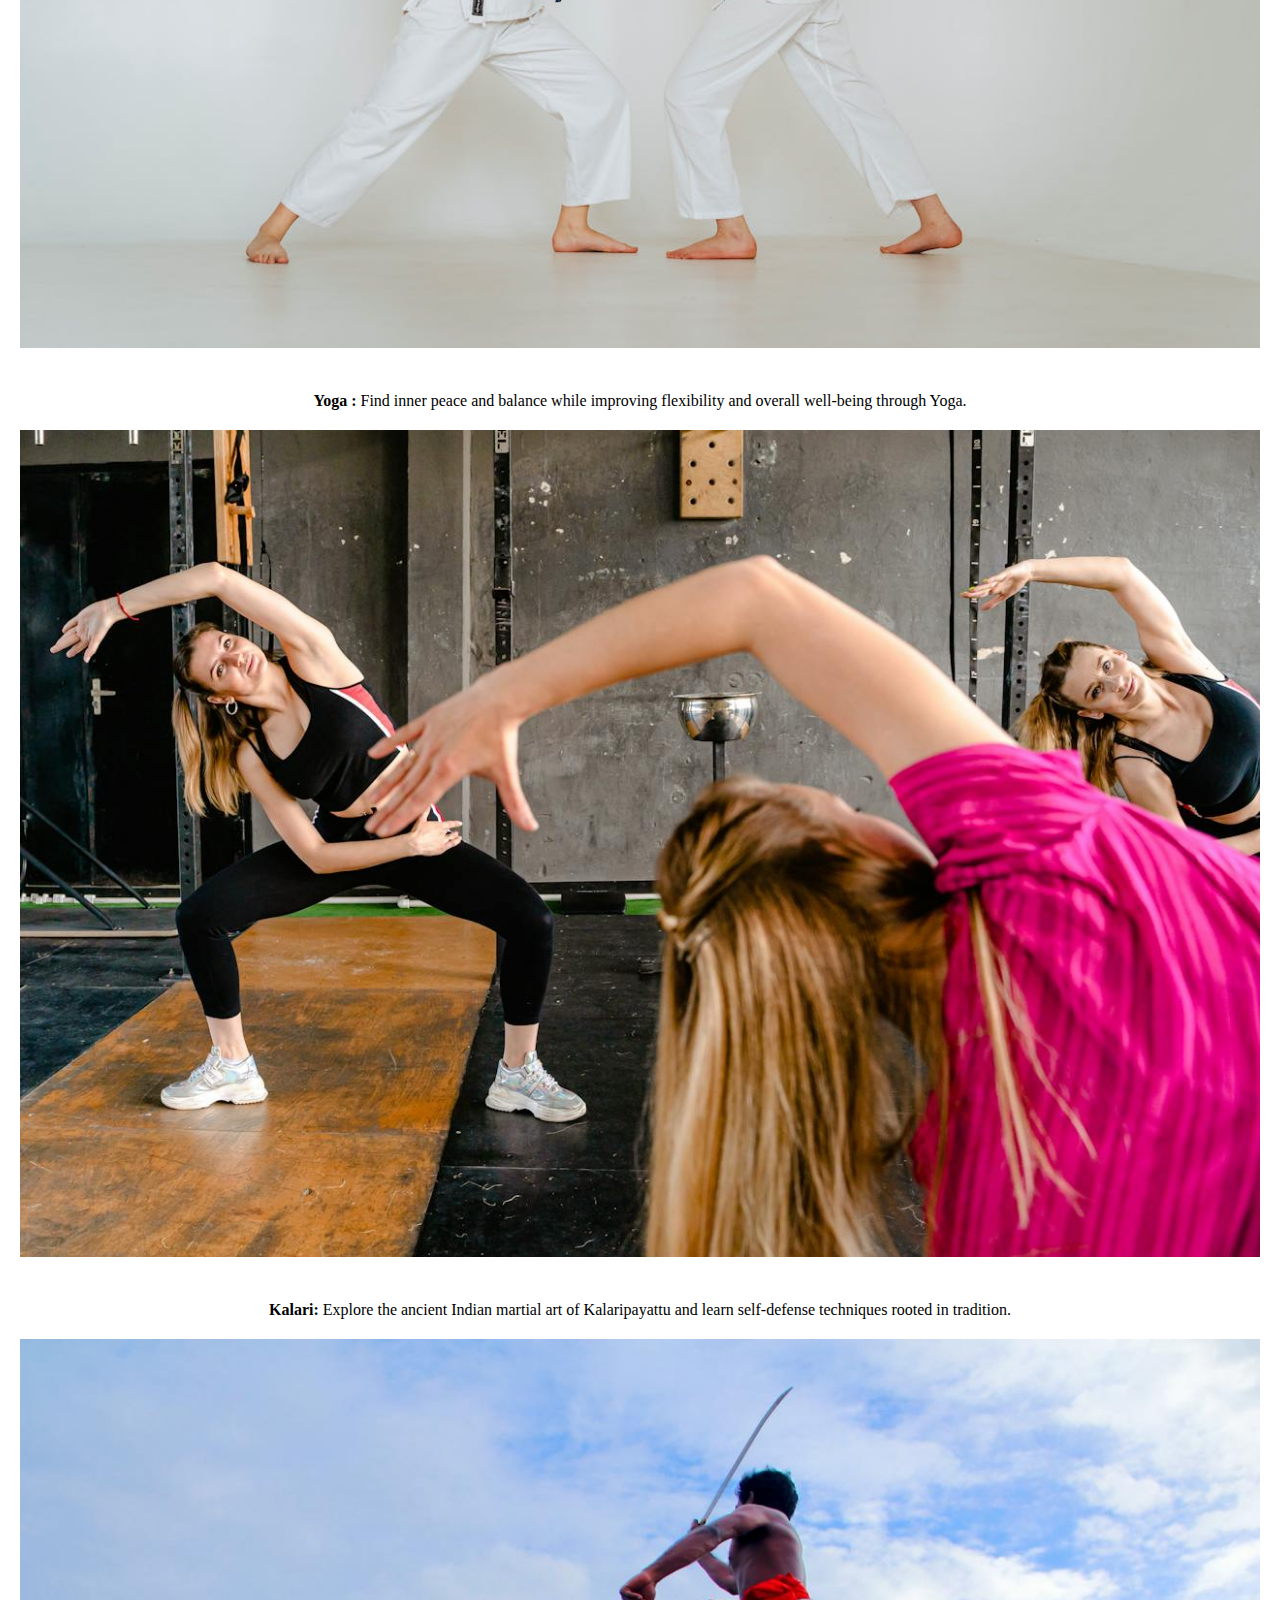
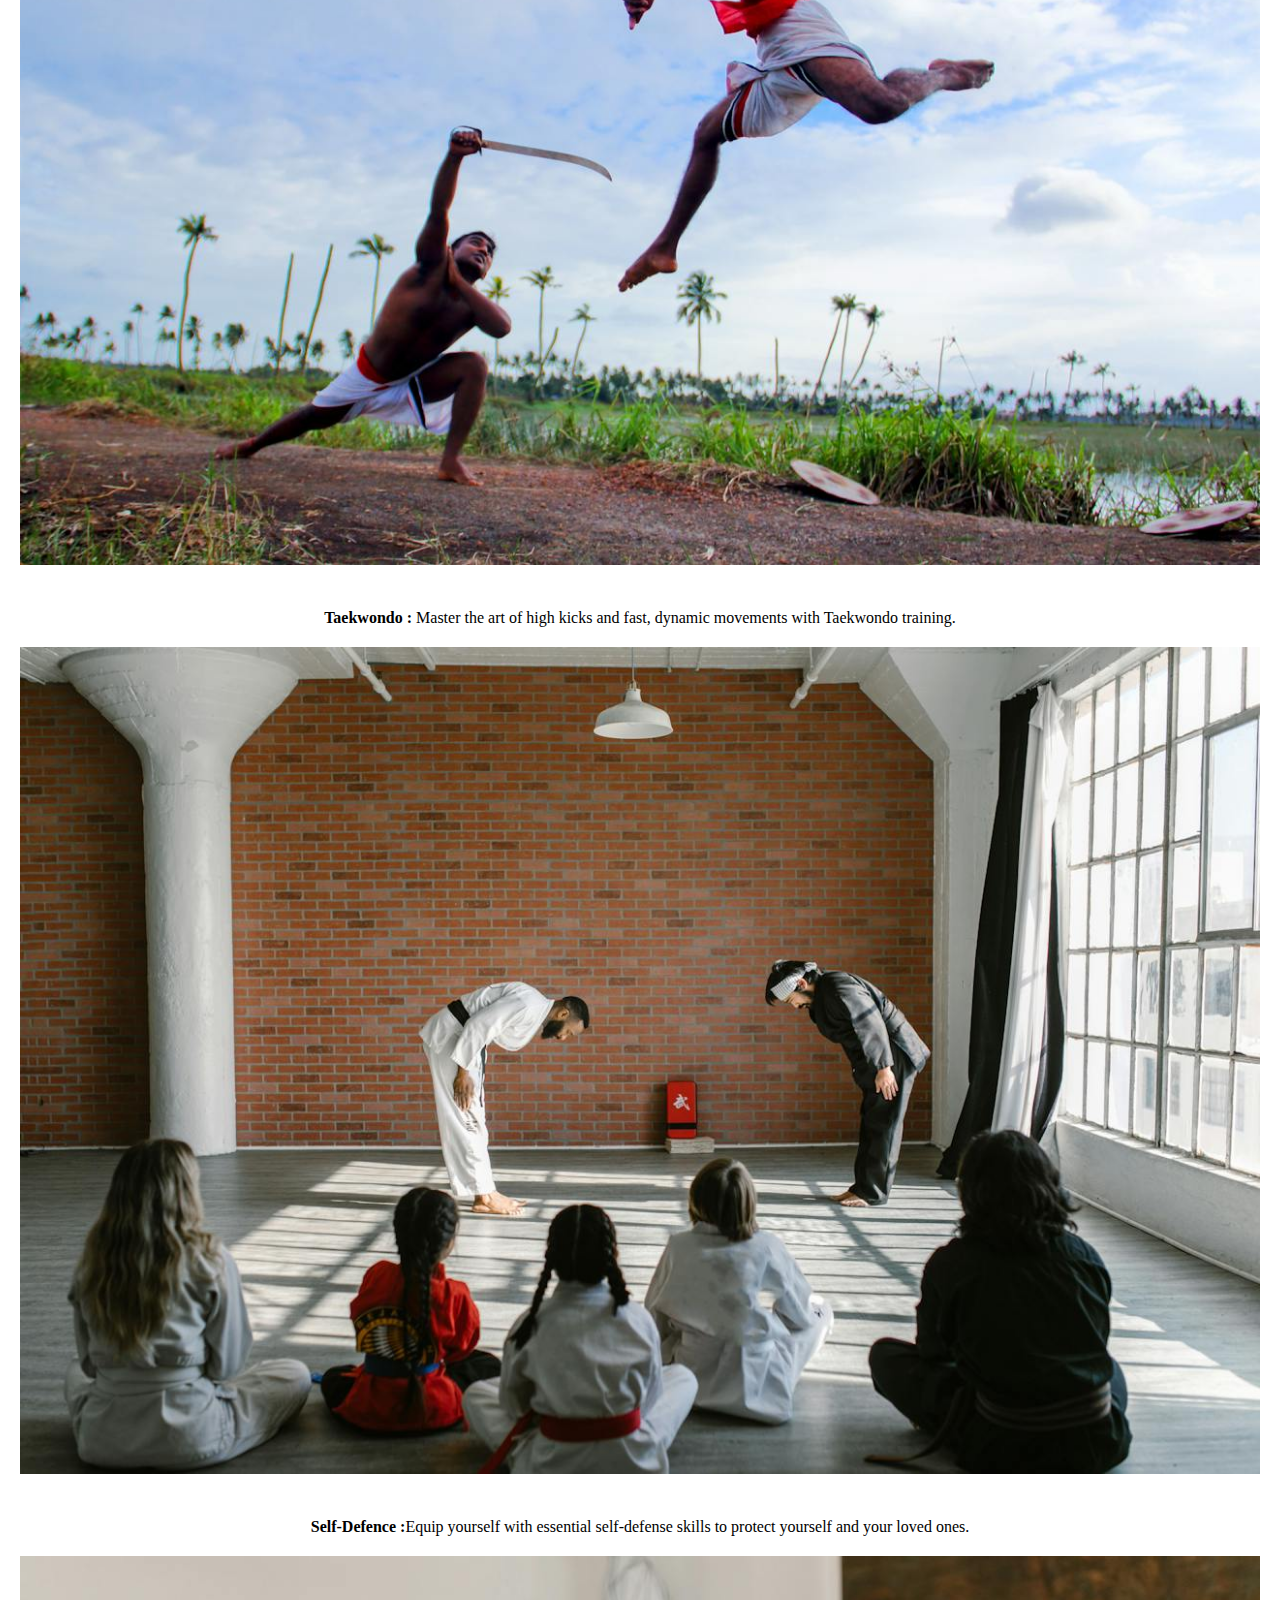
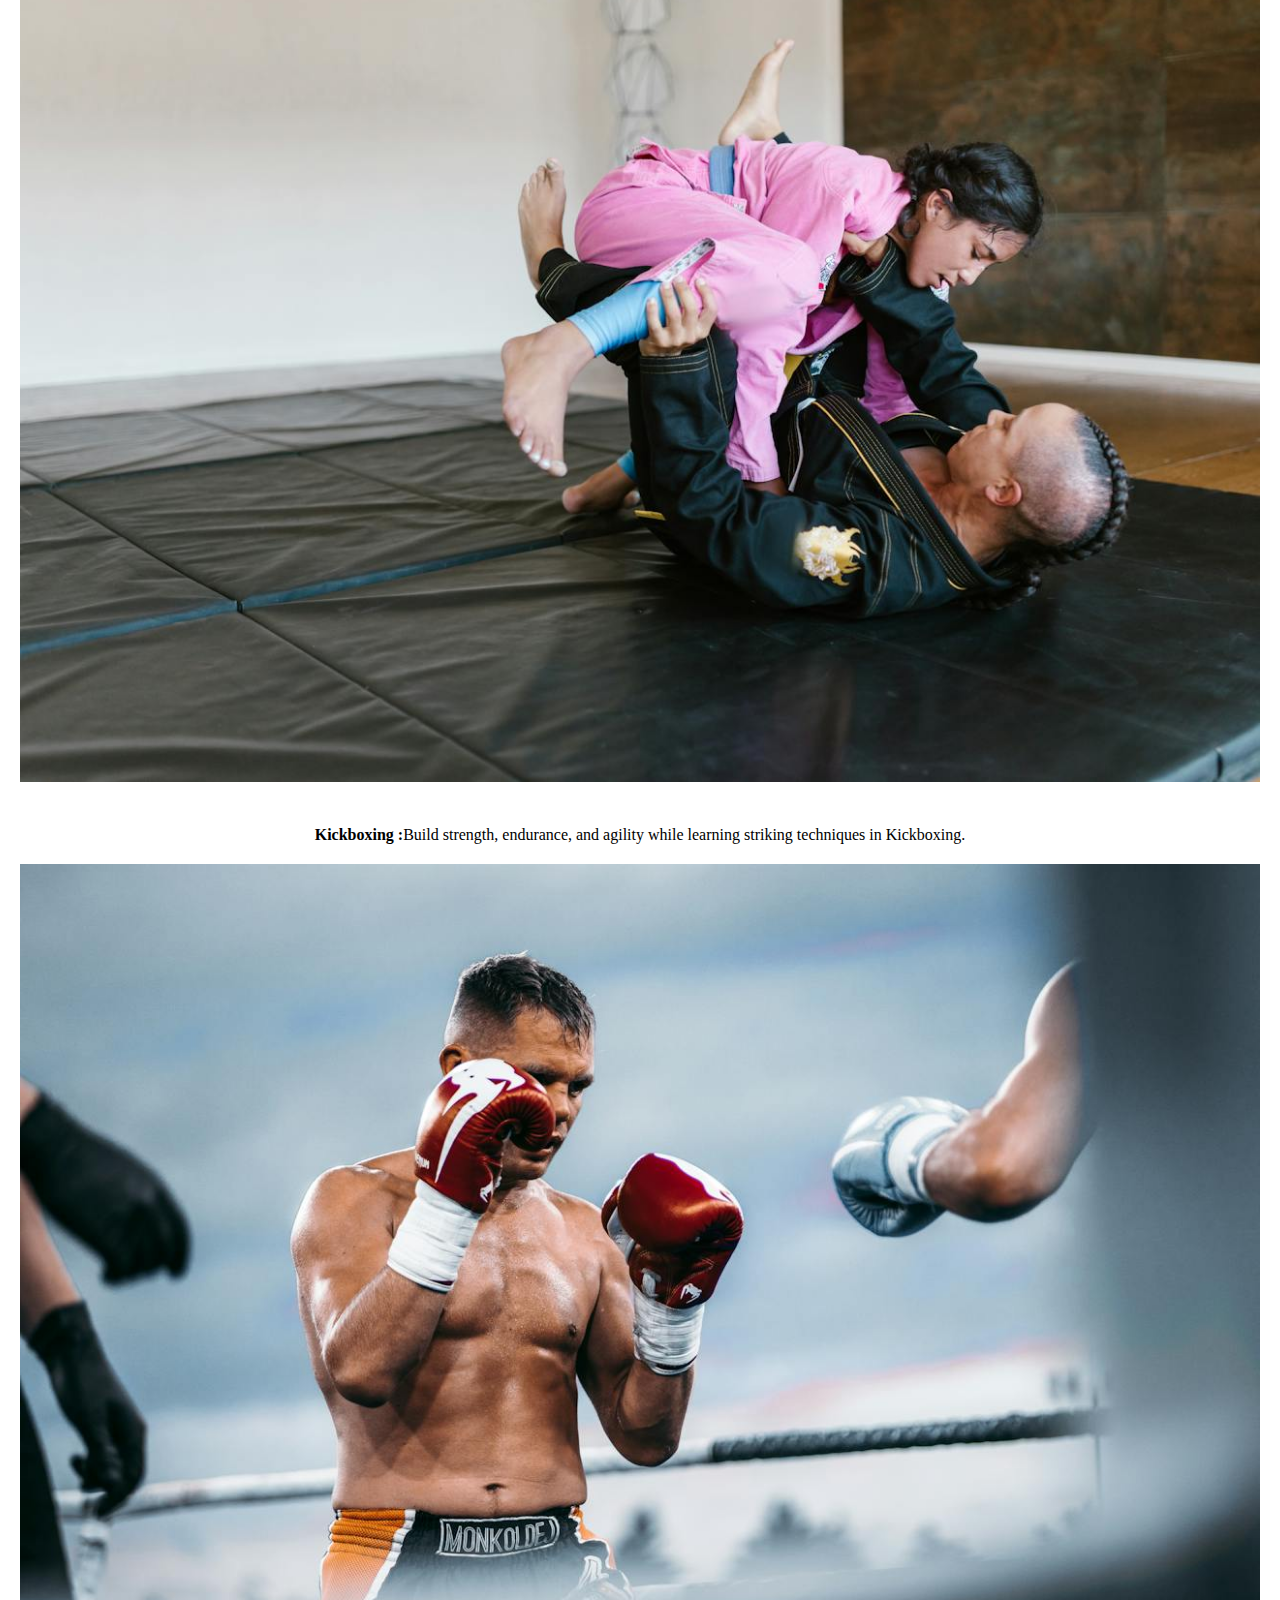
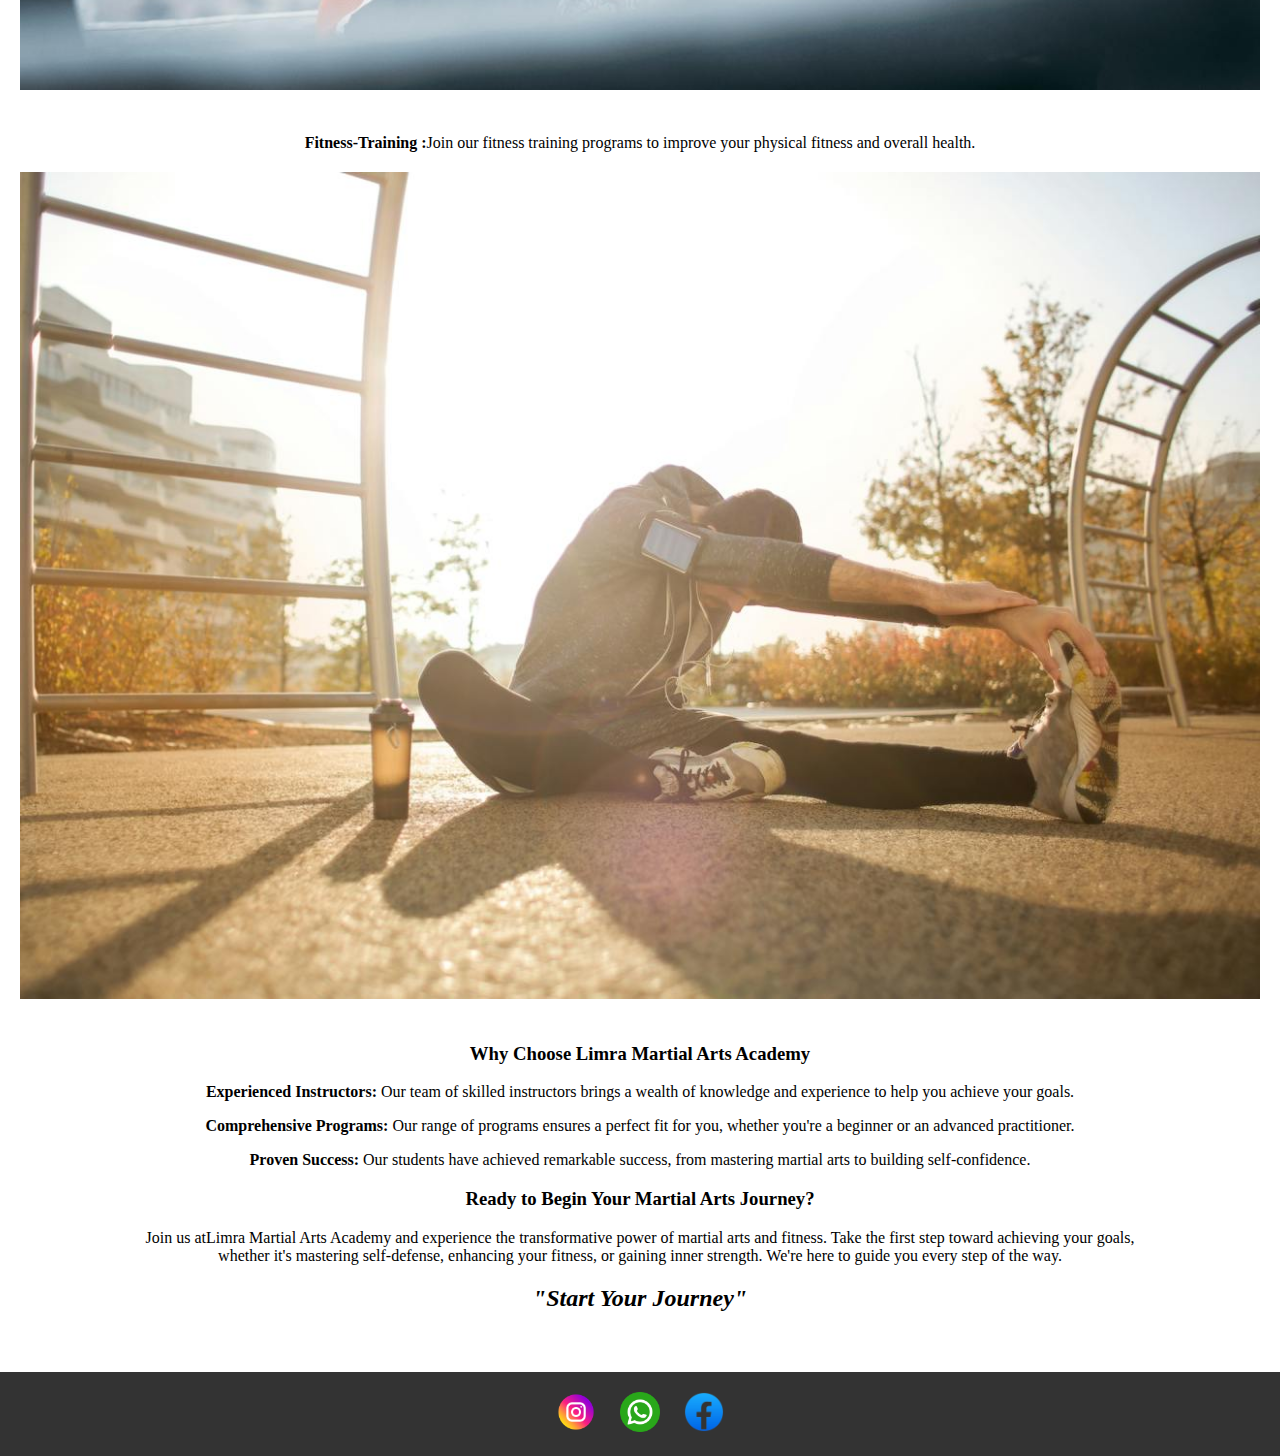
==== commit 88cc589e: "add class section and remove the event section add founder section add classes basic page" ====
--- a/index.html
+++ b/index.html
@@ -5,6 +5,7 @@
     <meta charset="UTF-8">
     <meta name="viewport" content="width=device-width, initial-scale=1.0">
     <link rel="stylesheet" href="css/style.css" type="text/css">
+    <link rel="icon" href="img/limra-removebg-preview.png" type="image/gif" sizes="16x16">
     <title>Limra</title>
 </head>
 
@@ -21,9 +22,9 @@
             <div class="menu" id="menu">
                 <ul>
                     <li><a href="index.html">Home</a></li>
-                    <li><a href="event.html">Events</a></li>
                     <li><a href="class.html">Class</a></li>
                     <li><a href="trainer.html">Trainer</a></li>
+                    <li><a href="founder.html">Founder</a></li>
                 </ul>
             </div>
         </nav>
@@ -111,7 +112,8 @@
     <footer>
         <div class="social-icons">
             <a href="https://www.instagram.com/_limra_academy_/?utm_source=ig_web_button_share_sheet&igshid=OGQ5ZDc2ODk2ZA==" target="_blank"><img src="img/figma images/instagram.png" alt="Instagram"></a>
-            <a href="https://wa.me/+917025425747" target="_blank"><img src="img/figma images/whatsapp.png" alt="WhatsApp"></a>
+            <a href="https://wa.me/+919645390758" target="_blank"><img src="img/figma images/whatsapp.png" alt="WhatsApp"></a>
+            <a href="https://www.facebook.com/LimraMartialArtsAcademy"> <img src="img/facebook-icon-removebg-preview.png" alt="facebook-error"> </a>
         </div>
     </footer>
 
--- a/css/style.css
+++ b/css/style.css
@@ -1,19 +1,30 @@
 body{
+    padding-top: 60px;
     margin: 0;
 
 }
 /* --------------------------navbar-------------------------- */
 
 header{
+  
     background: #EFEFEF;
     padding: 1rem;
 }
 
 .navbar {
+    position: fixed;
+    top: 0;
+    left: -13px;
+    width: 100%; /* Ensure the navbar spans the entire width */
+    z-index: 1000; /* Adjust the z-index as needed */
+    /* Existing styles */
     display: flex;
     justify-content: space-between;
     align-items: center;
-}
+    background: #EFEFEF;
+    padding: 1rem;
+}
+
 .text-center {
     flex-grow: 1; /* Allows the text to take available space */
     text-align: center; /* Aligns the text horizontally */
@@ -26,6 +37,8 @@
     text-transform: uppercase;
 }
 .logo img {
+    margin-left: -47px;
+    margin-right: 14px;
     width: 50px; /* Adjust the width of the logo as needed */
     height: auto;
 }
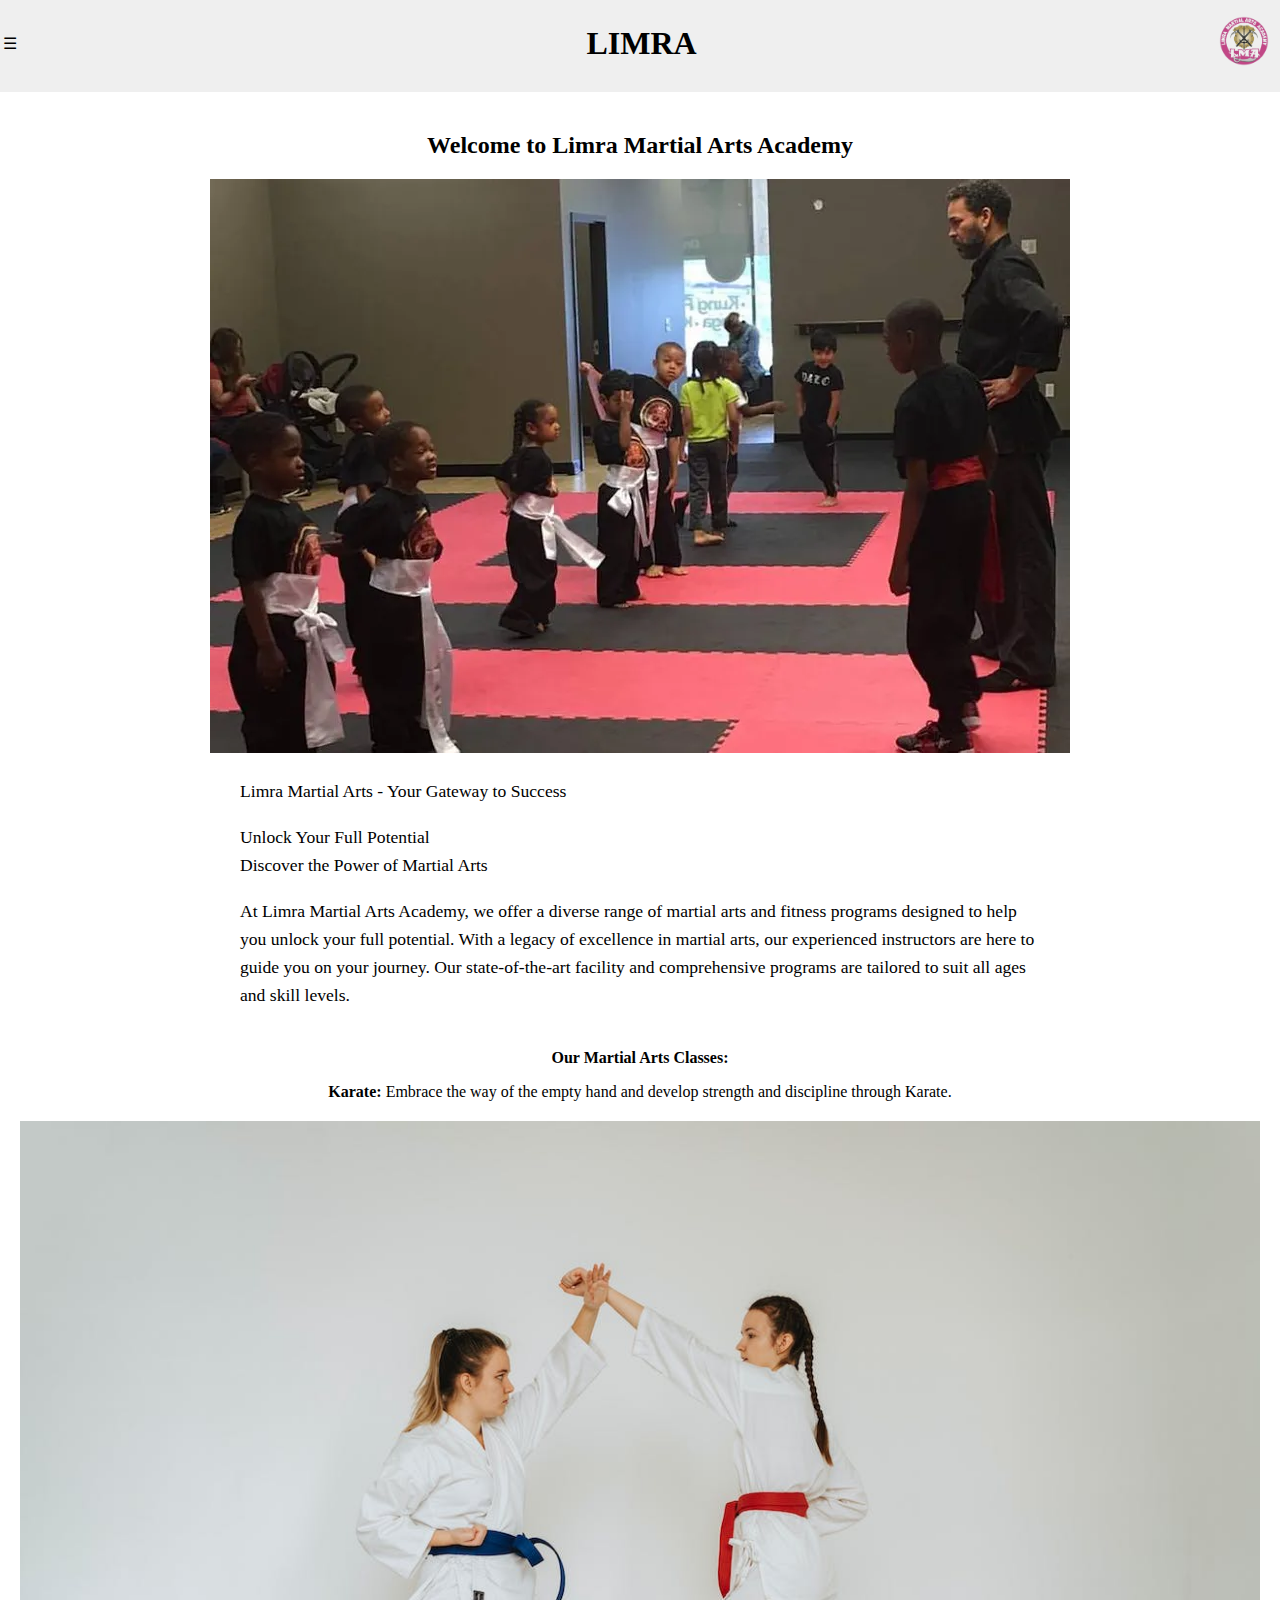
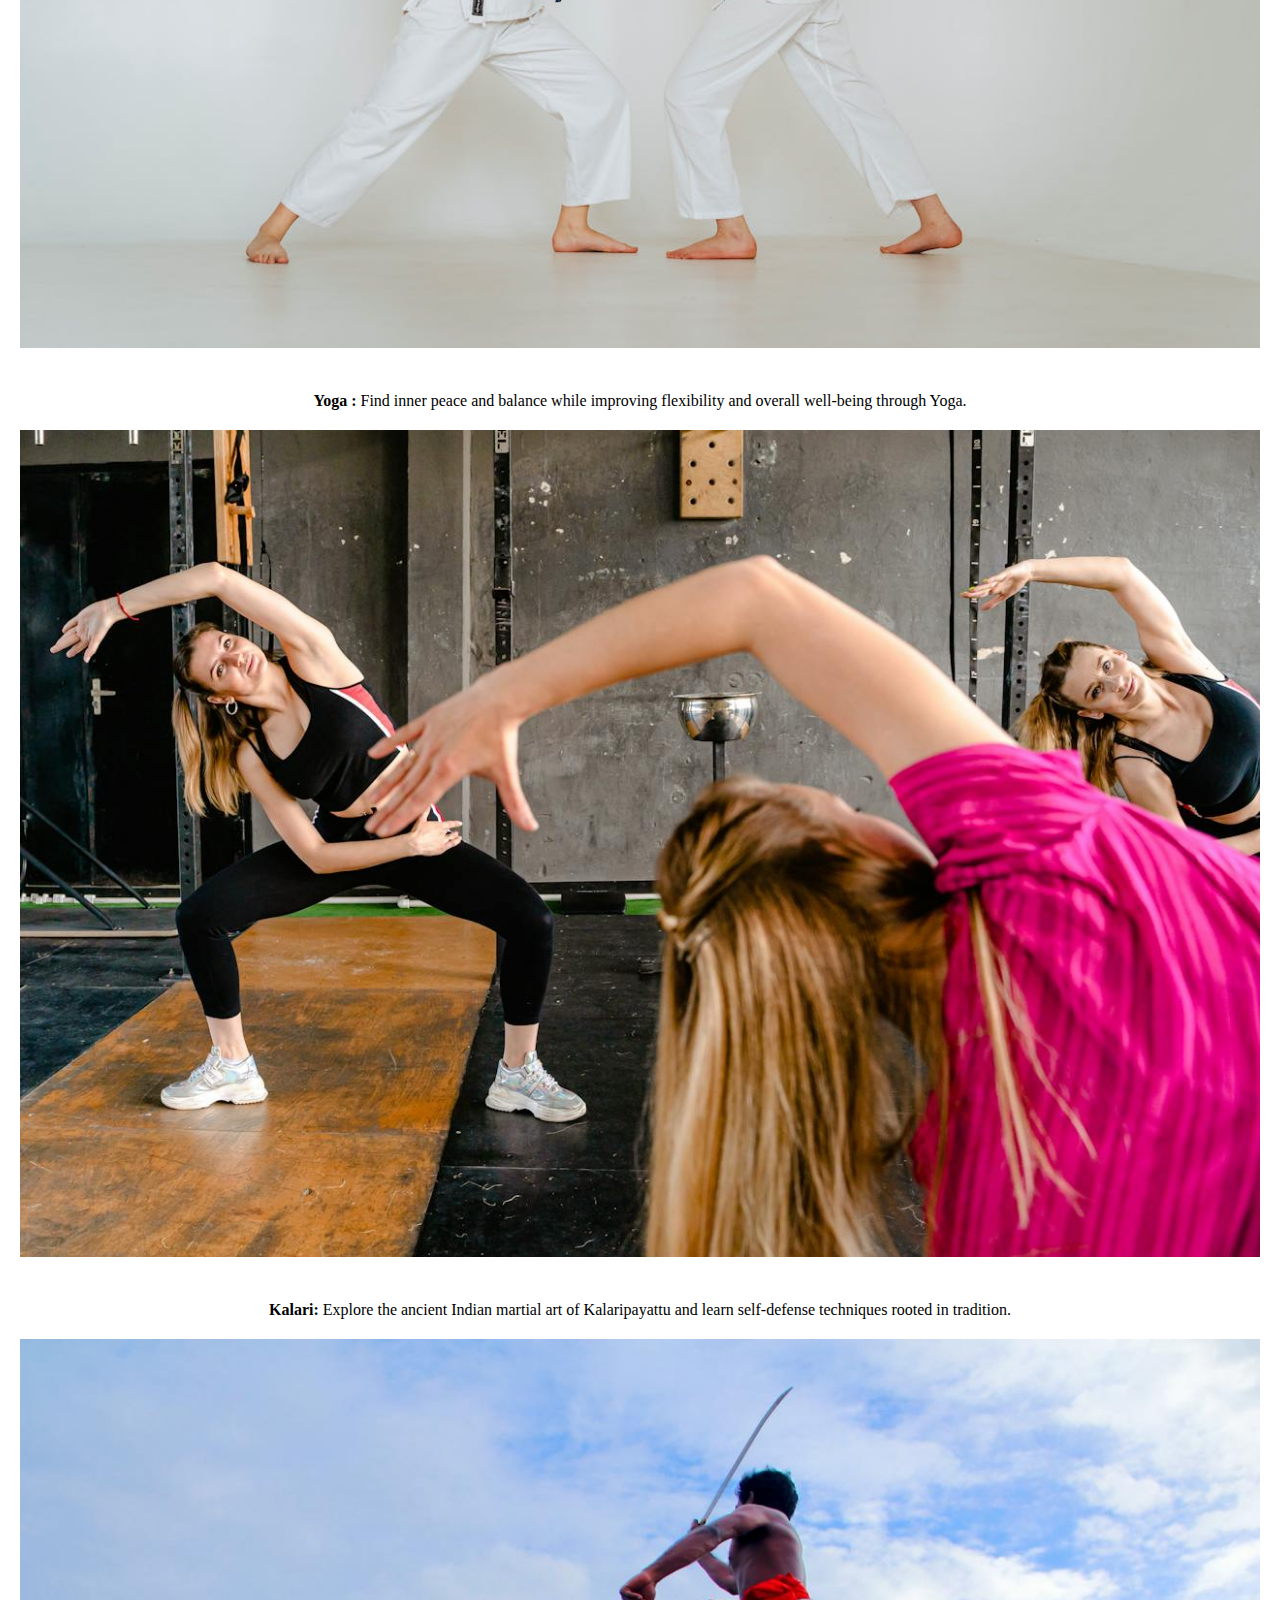
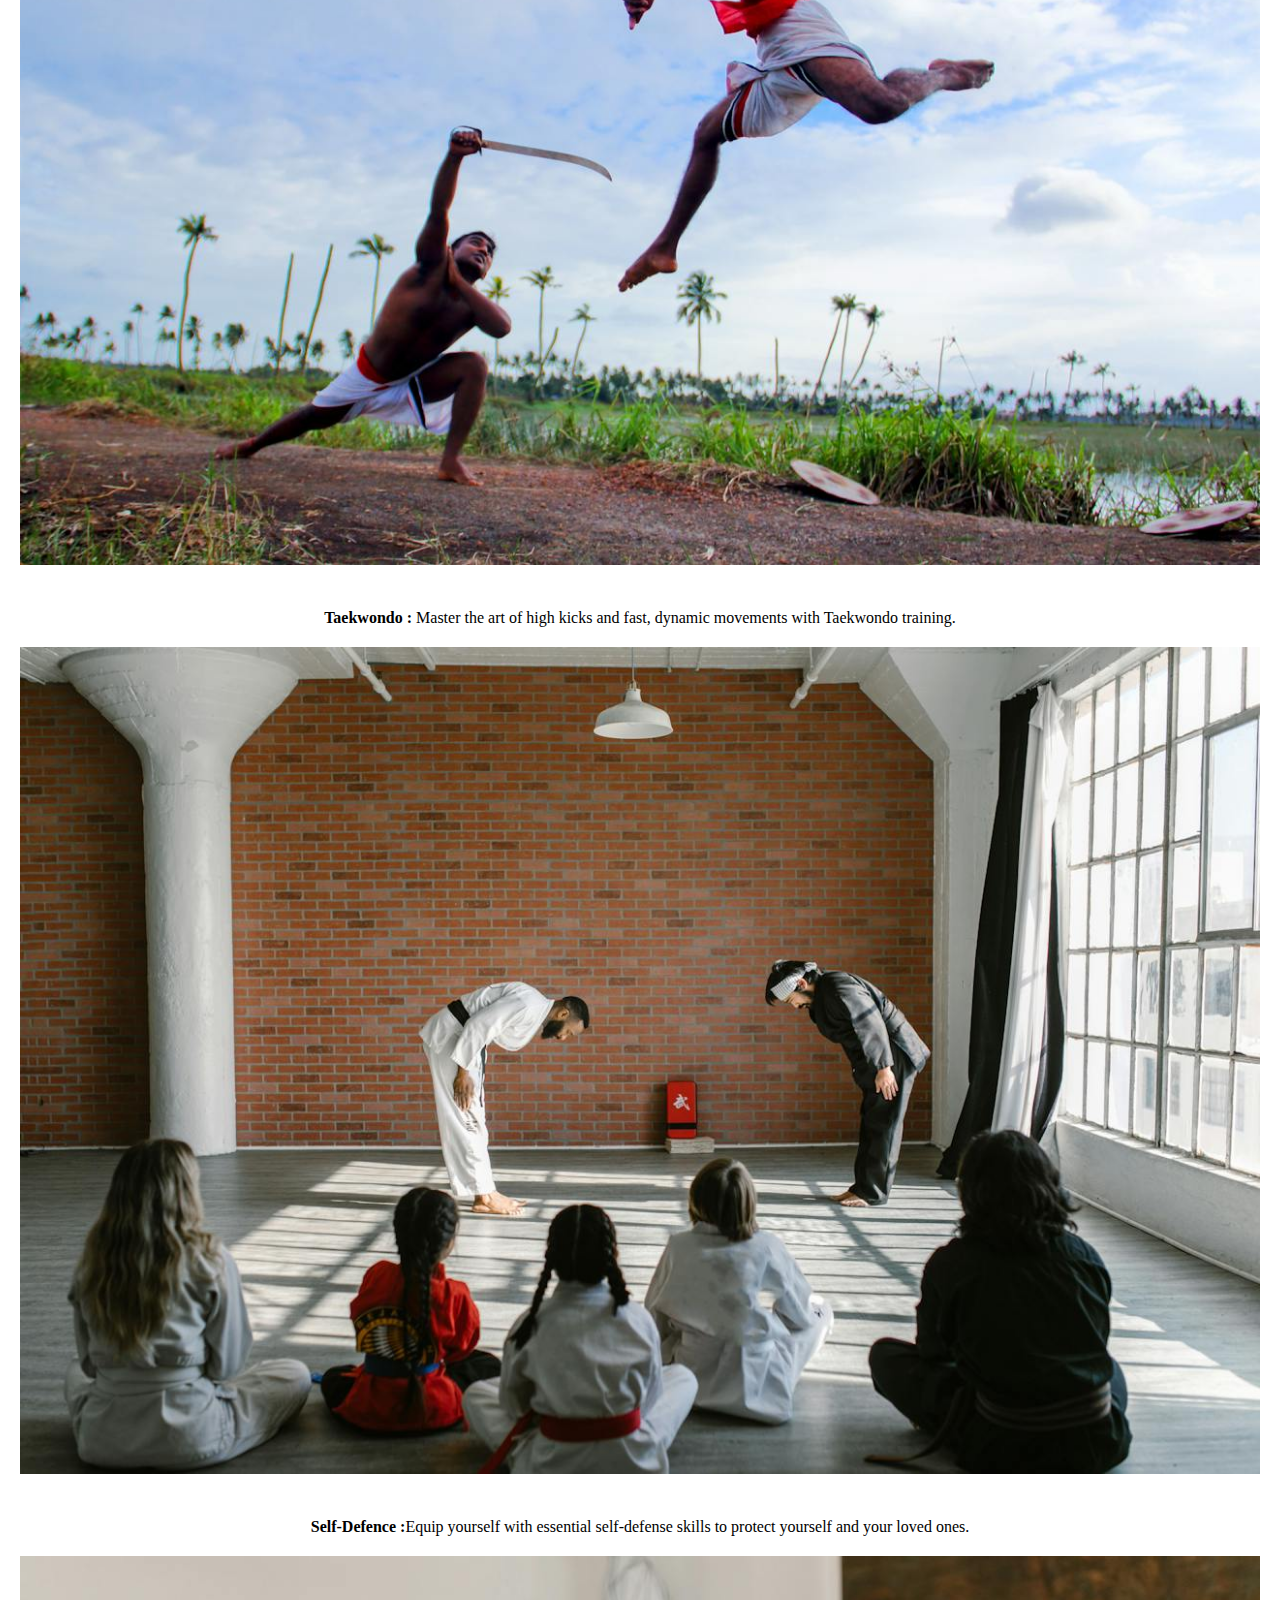
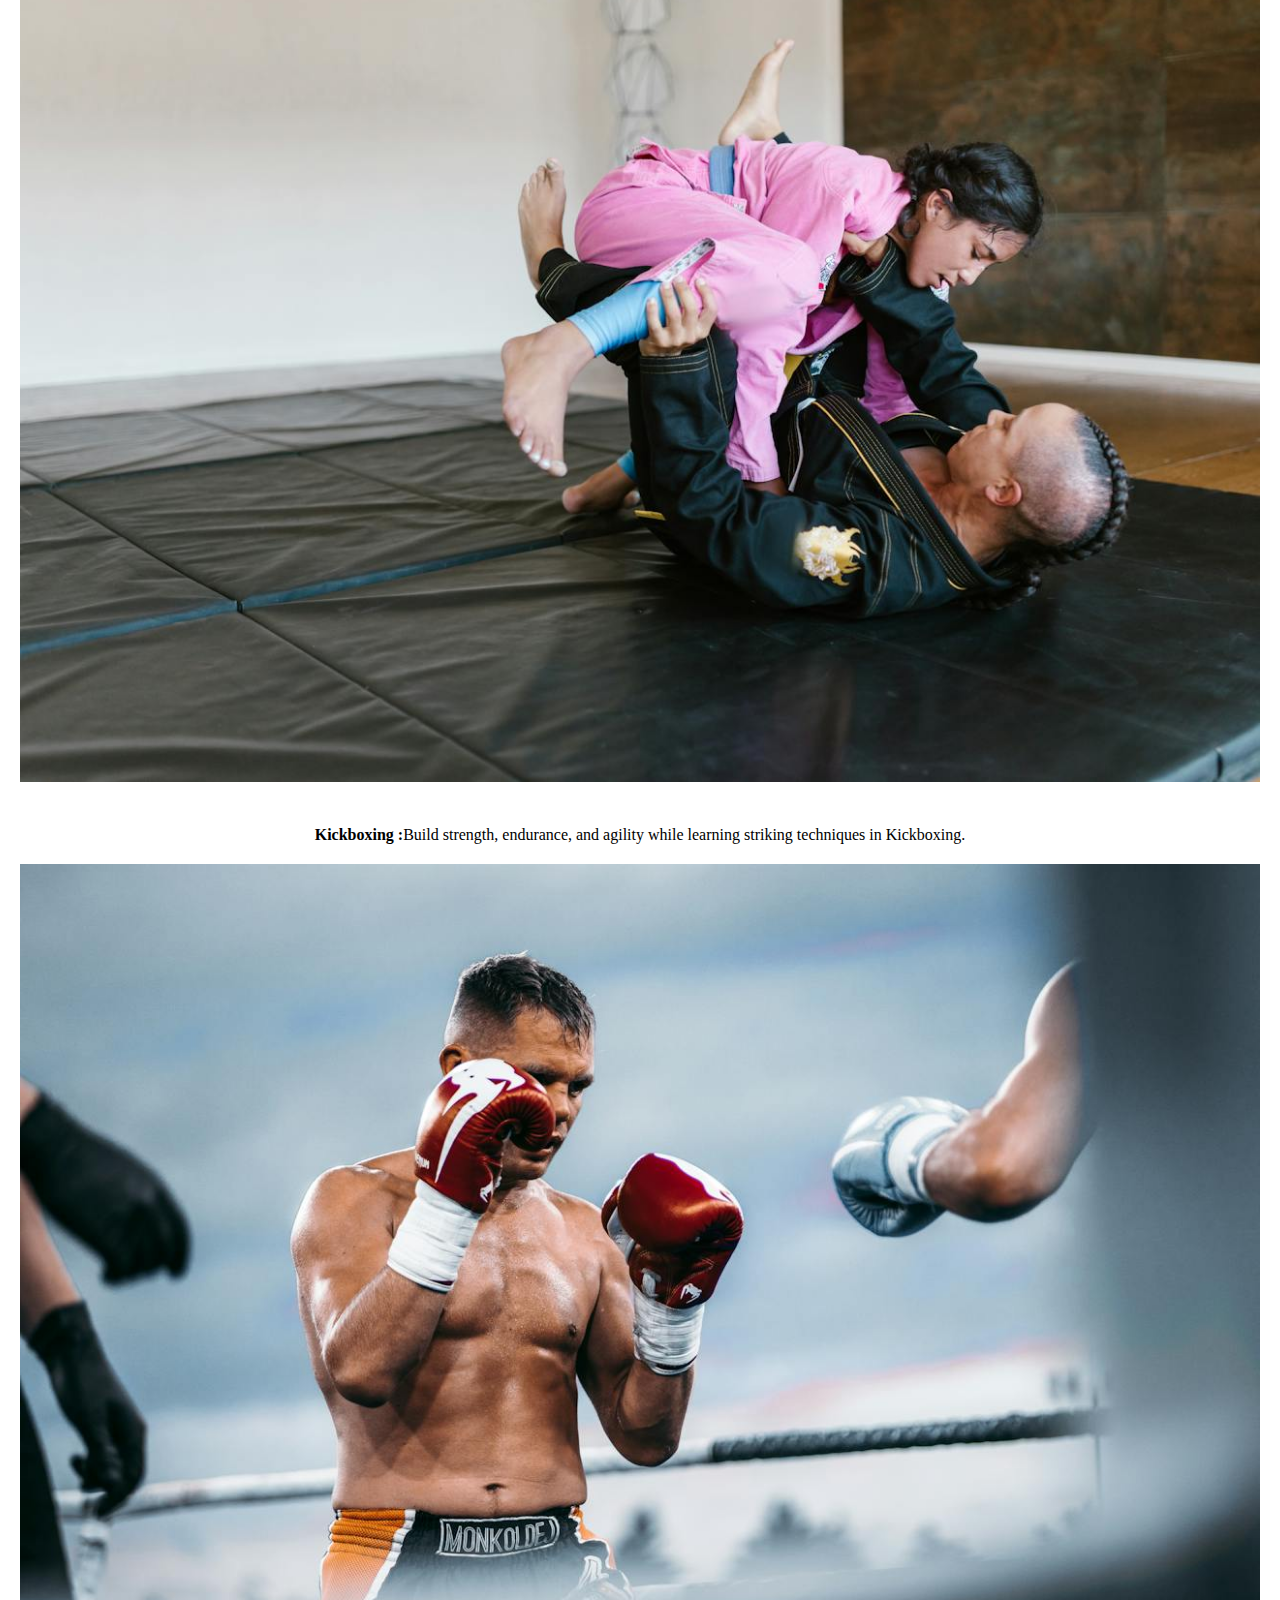
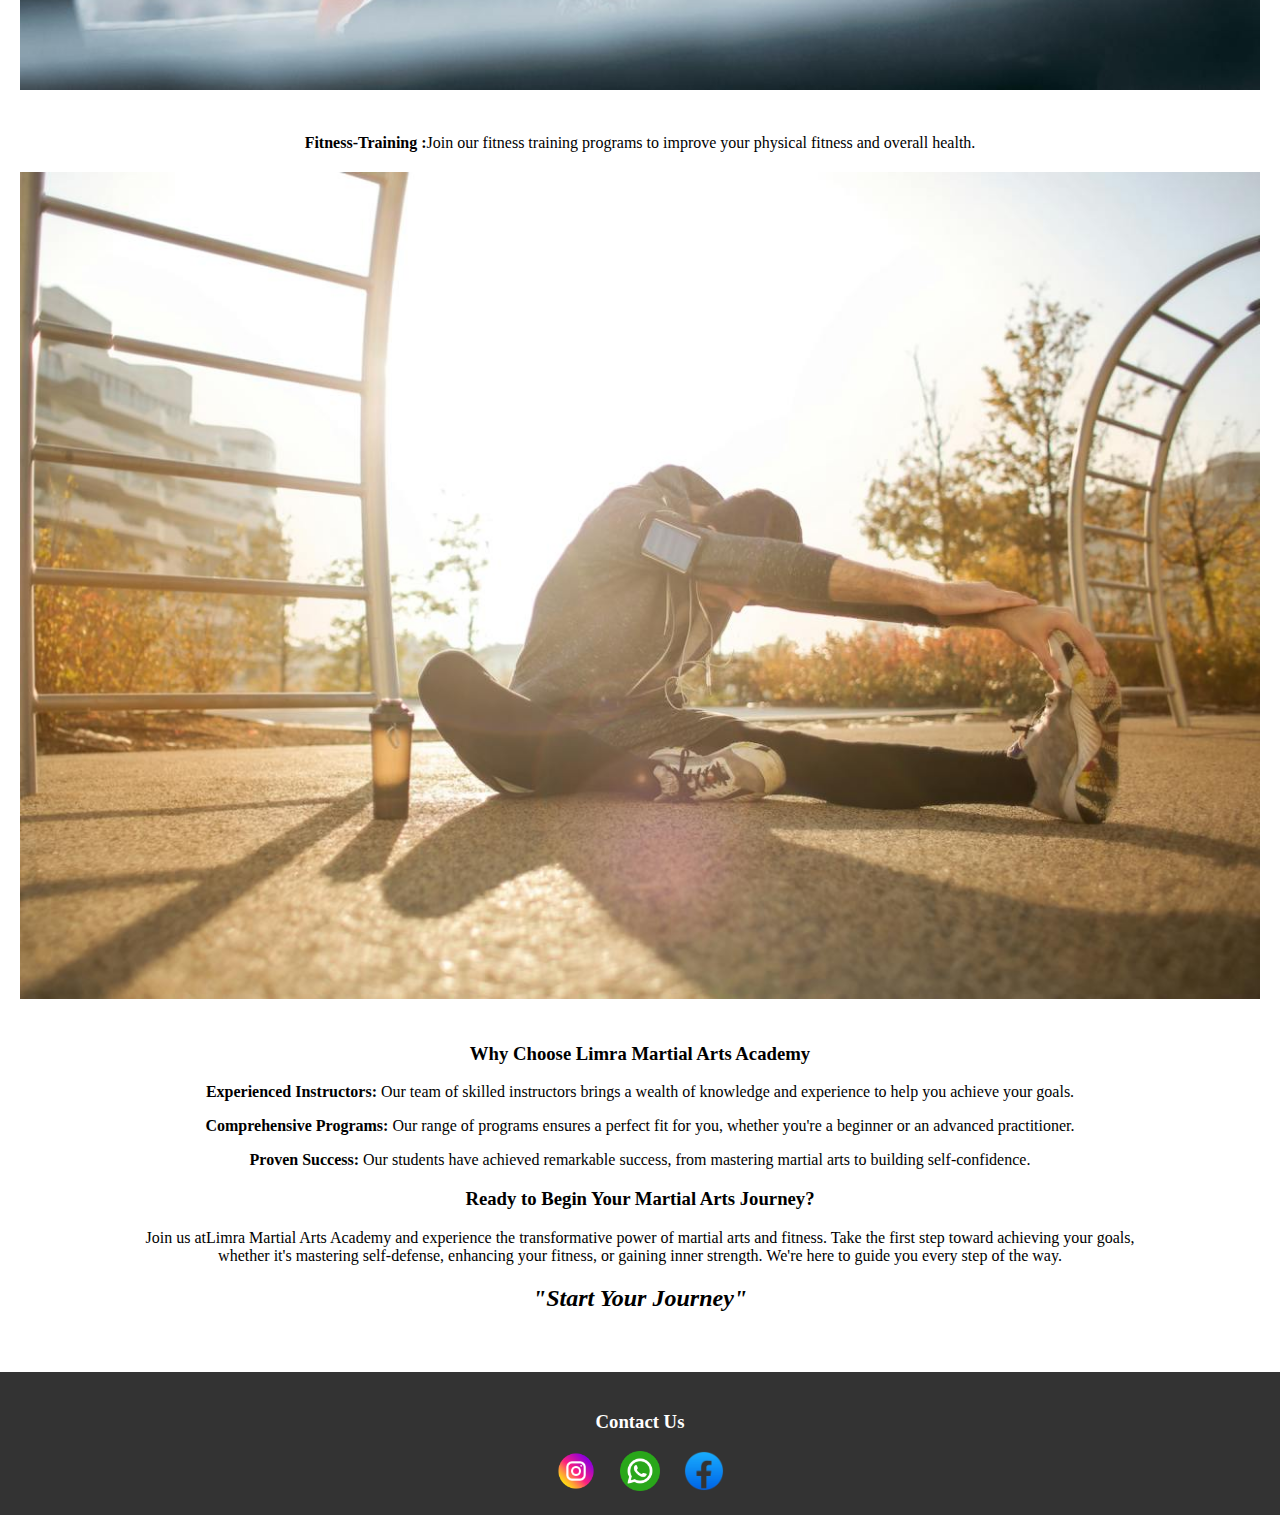
==== commit 227380fe: "almost done the website didn't add orifinal images" ====
--- a/index.html
+++ b/index.html
@@ -1,5 +1,5 @@
 <!DOCTYPE html>
-<html lang="en">
+<html lang="en" style="scroll-behavior: smooth;">
 
 <head>
     <meta charset="UTF-8">
@@ -17,7 +17,7 @@
                 <h1>Limra</h1>
             </div>
             <div class="logo">
-                <img src="img/limra-removebg-preview.png" alt="Logo">
+                <a href="index.html"> <img src="img/limra-removebg-preview.png" alt="Logo"></a>
             </div>
             <div class="menu" id="menu">
                 <ul>
@@ -25,6 +25,7 @@
                     <li><a href="class.html">Class</a></li>
                     <li><a href="trainer.html">Trainer</a></li>
                     <li><a href="founder.html">Founder</a></li>
+                    <li><a href="#footer">Contact</a></li>
                 </ul>
             </div>
         </nav>
@@ -109,8 +110,9 @@
             <h2> <I><b>"Start Your Journey"</b></I></h2>
         </section>
     </main>
-    <footer>
+    <footer id="footer">
         <div class="social-icons">
+            <h3>Contact Us</h3>
             <a href="https://www.instagram.com/_limra_academy_/?utm_source=ig_web_button_share_sheet&igshid=OGQ5ZDc2ODk2ZA==" target="_blank"><img src="img/figma images/instagram.png" alt="Instagram"></a>
             <a href="https://wa.me/+919645390758" target="_blank"><img src="img/figma images/whatsapp.png" alt="WhatsApp"></a>
             <a href="https://www.facebook.com/LimraMartialArtsAcademy"> <img src="img/facebook-icon-removebg-preview.png" alt="facebook-error"> </a>
@@ -119,18 +121,33 @@
 
     <script>
         const menuToggle = document.getElementById('menuToggle');
-        const menu = document.getElementById('menu');
+const menu = document.getElementById('menu');
 
-        menuToggle.addEventListener('click', function(event) {
-            event.stopPropagation();
-            menu.classList.toggle('show-menu');
-        });
+menuToggle.addEventListener('click', function(event) {
+    event.stopPropagation();
+    menu.classList.toggle('show-menu');
+});
 
-        document.addEventListener('click', function(event) {
-            if (!menu.contains(event.target) && menu.classList.contains('show-menu')) {
-                menu.classList.remove('show-menu');
-            }
-        });
+// Get all the anchor tags inside the menu
+const menuItems = menu.getElementsByTagName('a');
+
+// Function to close the menu
+function closeMenu() {
+    menu.classList.remove('show-menu');
+}
+
+// Add event listeners to each menu item to close the menu when clicked
+for (let i = 0; i < menuItems.length; i++) {
+    menuItems[i].addEventListener('click', closeMenu);
+}
+
+// Add an event listener to the document to close the menu when clicking outside
+document.addEventListener('click', function(event) {
+    if (!menu.contains(event.target) && menu.classList.contains('show-menu')) {
+        closeMenu();
+    }
+});
+
     </script>
 </body>
 
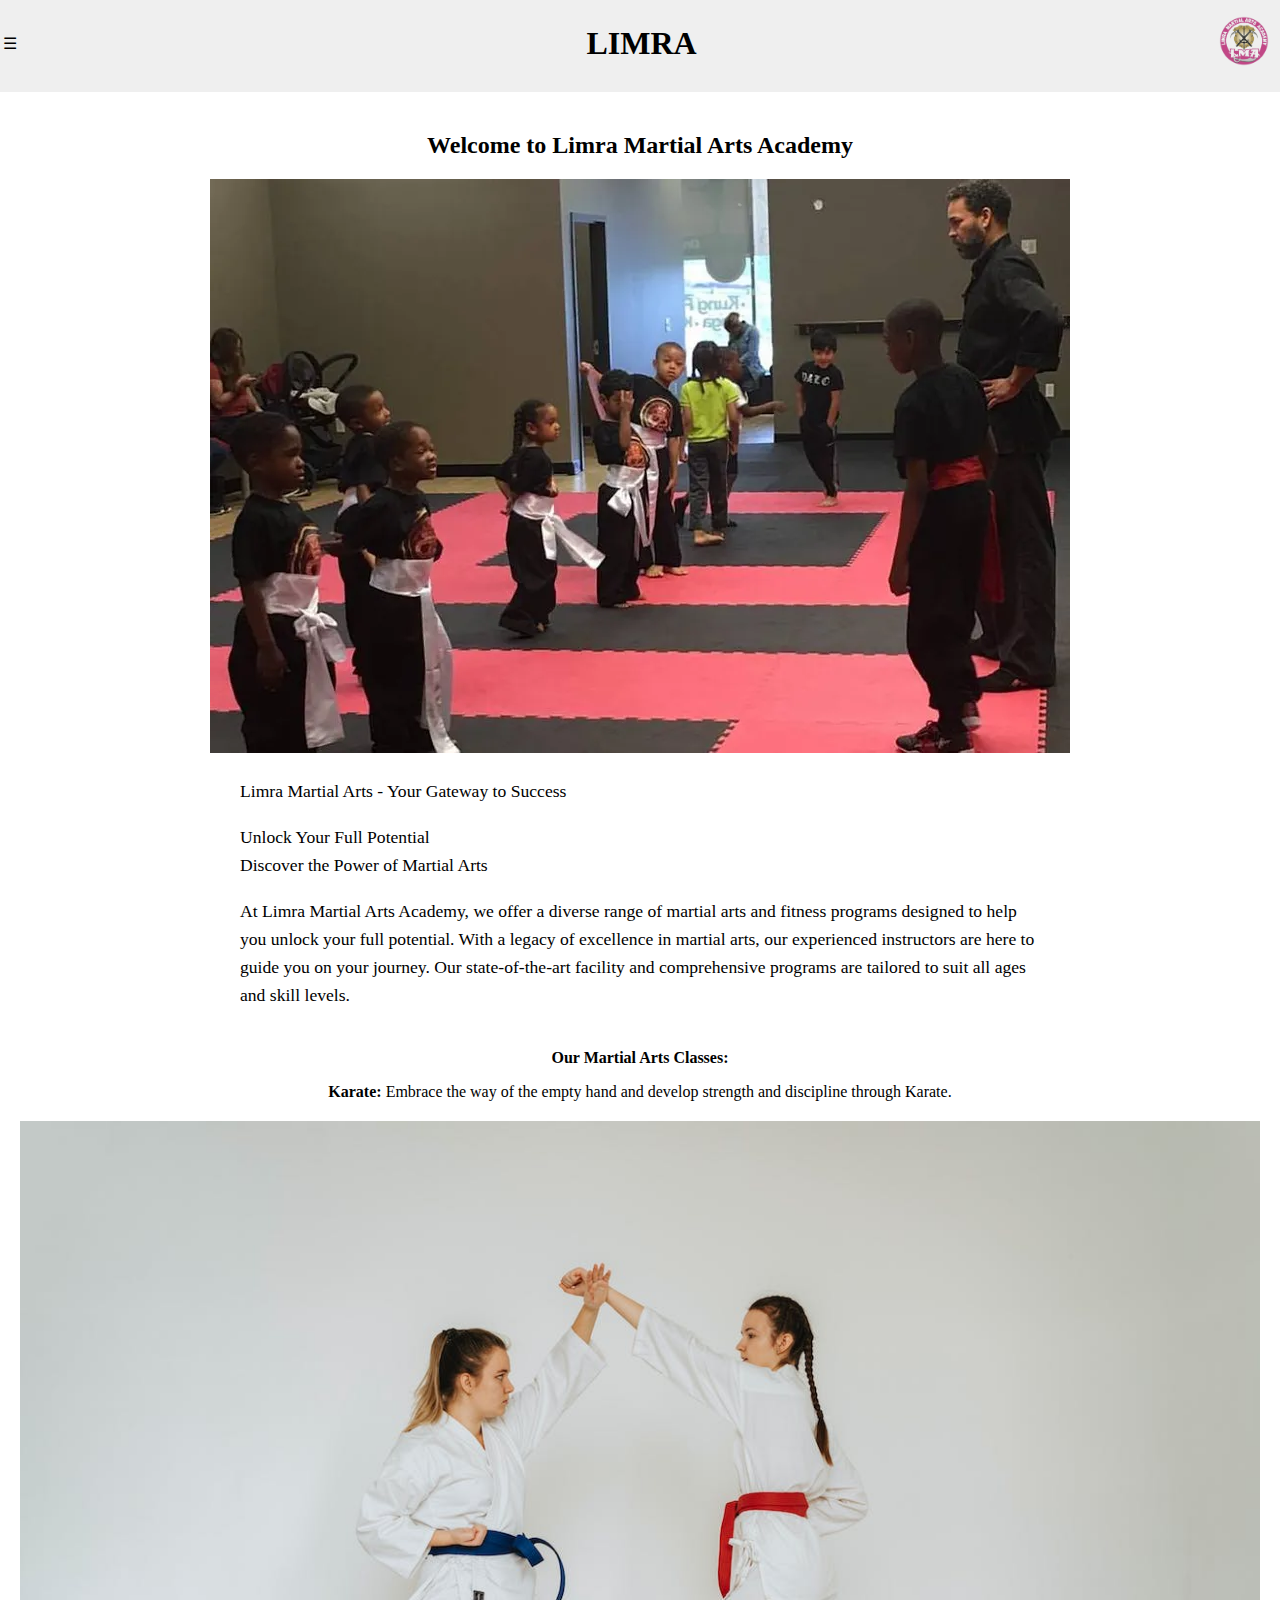
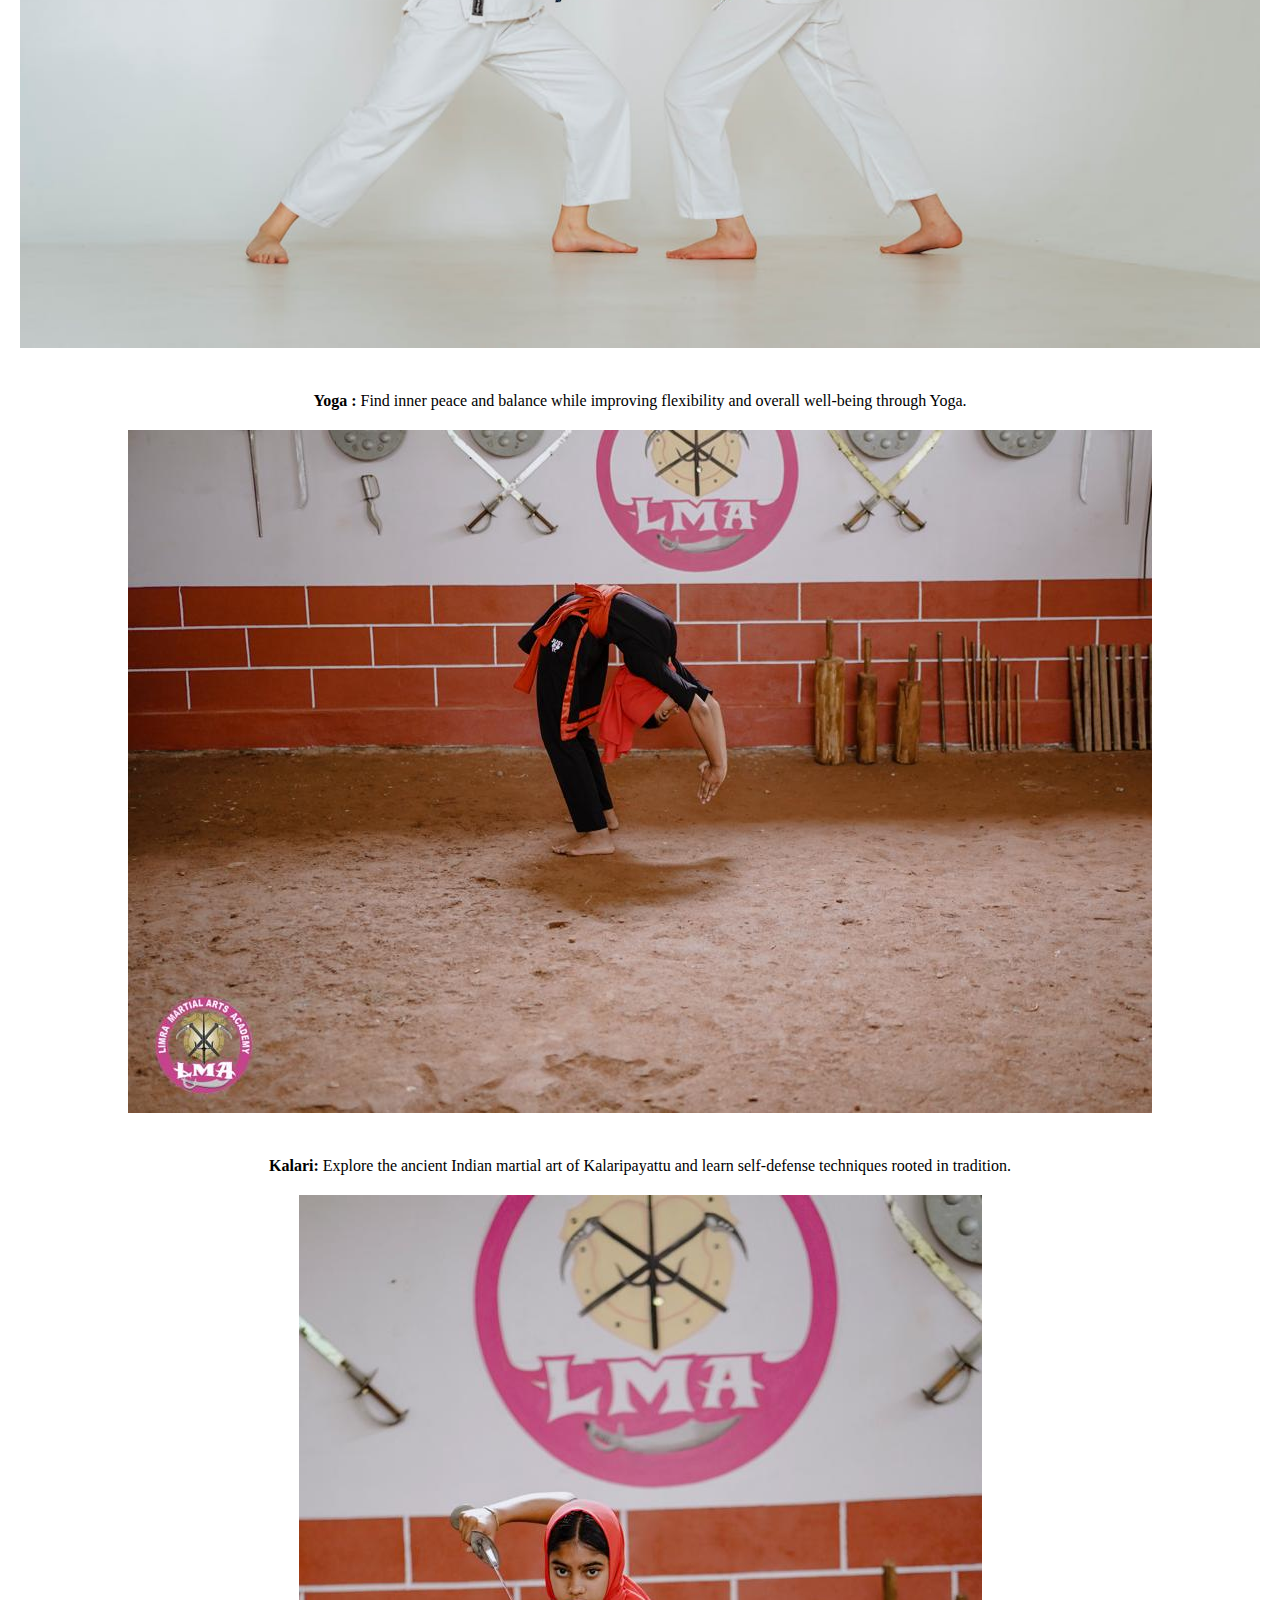
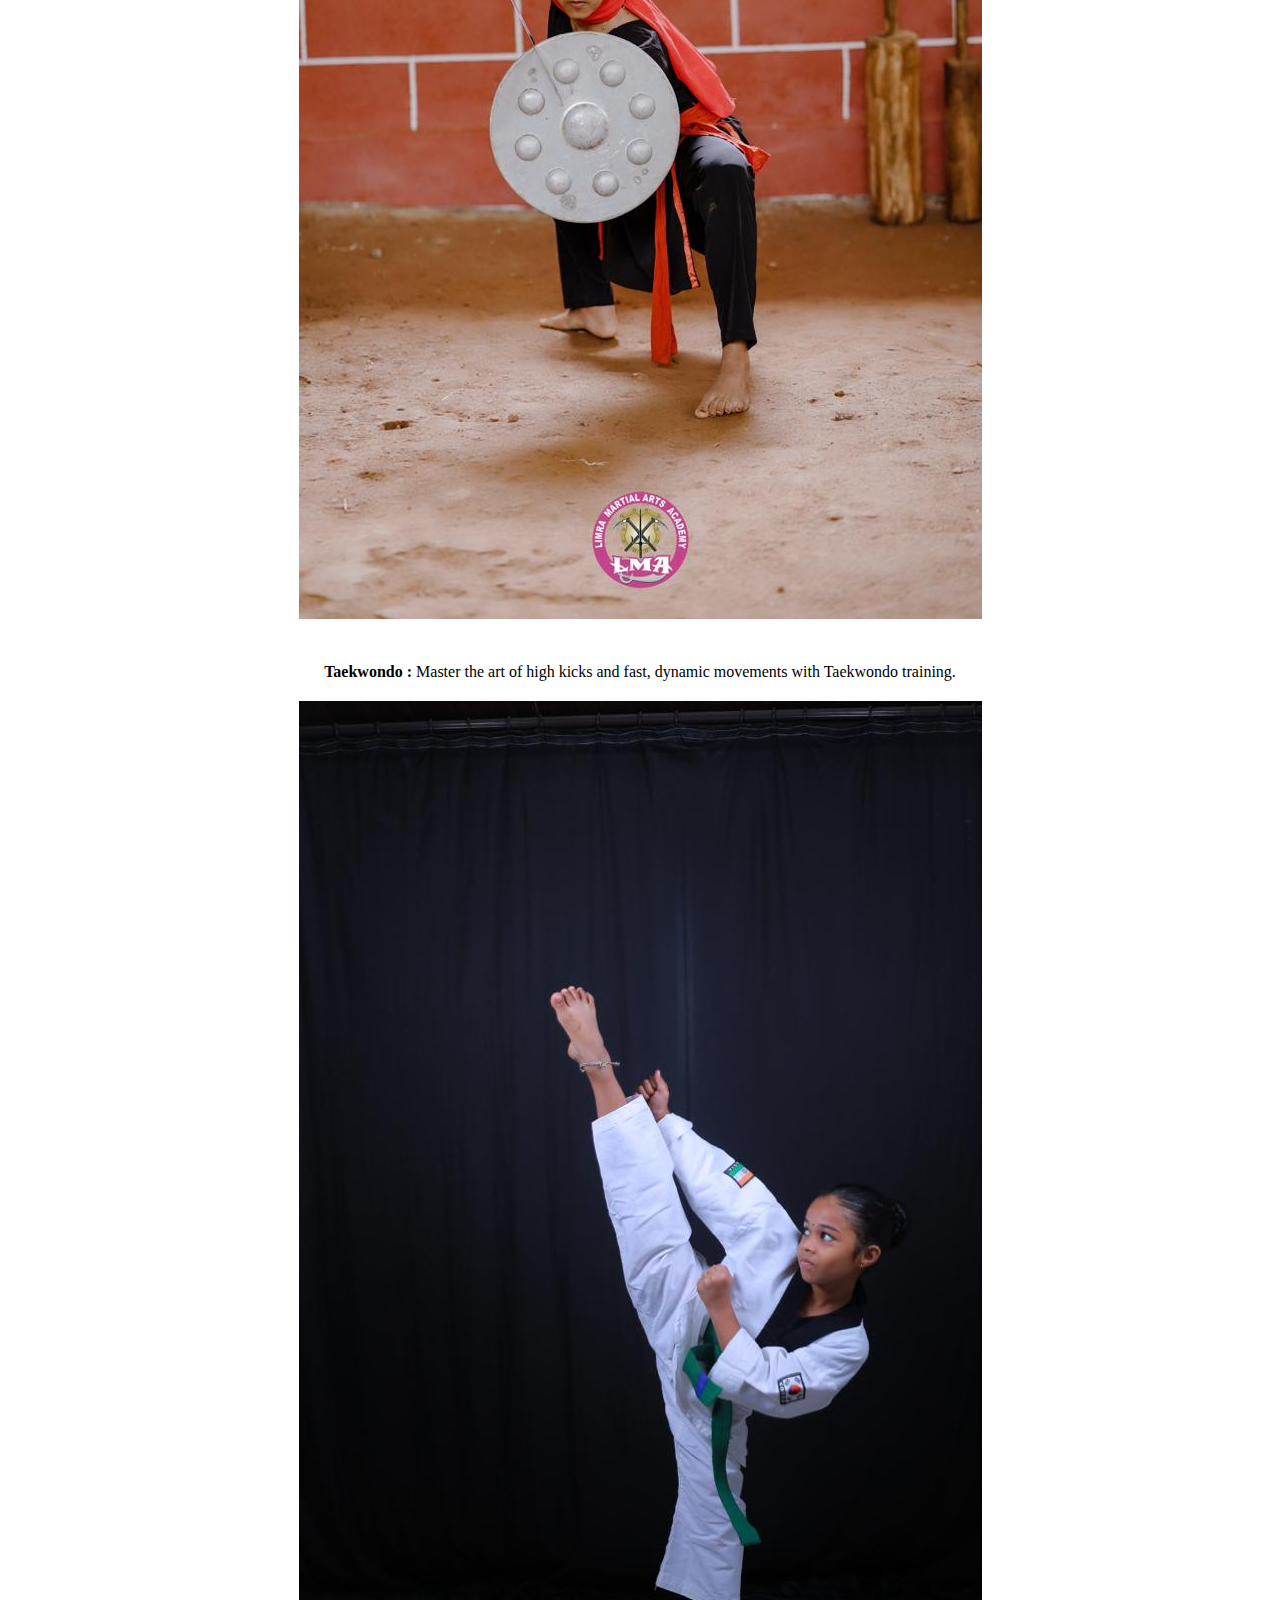
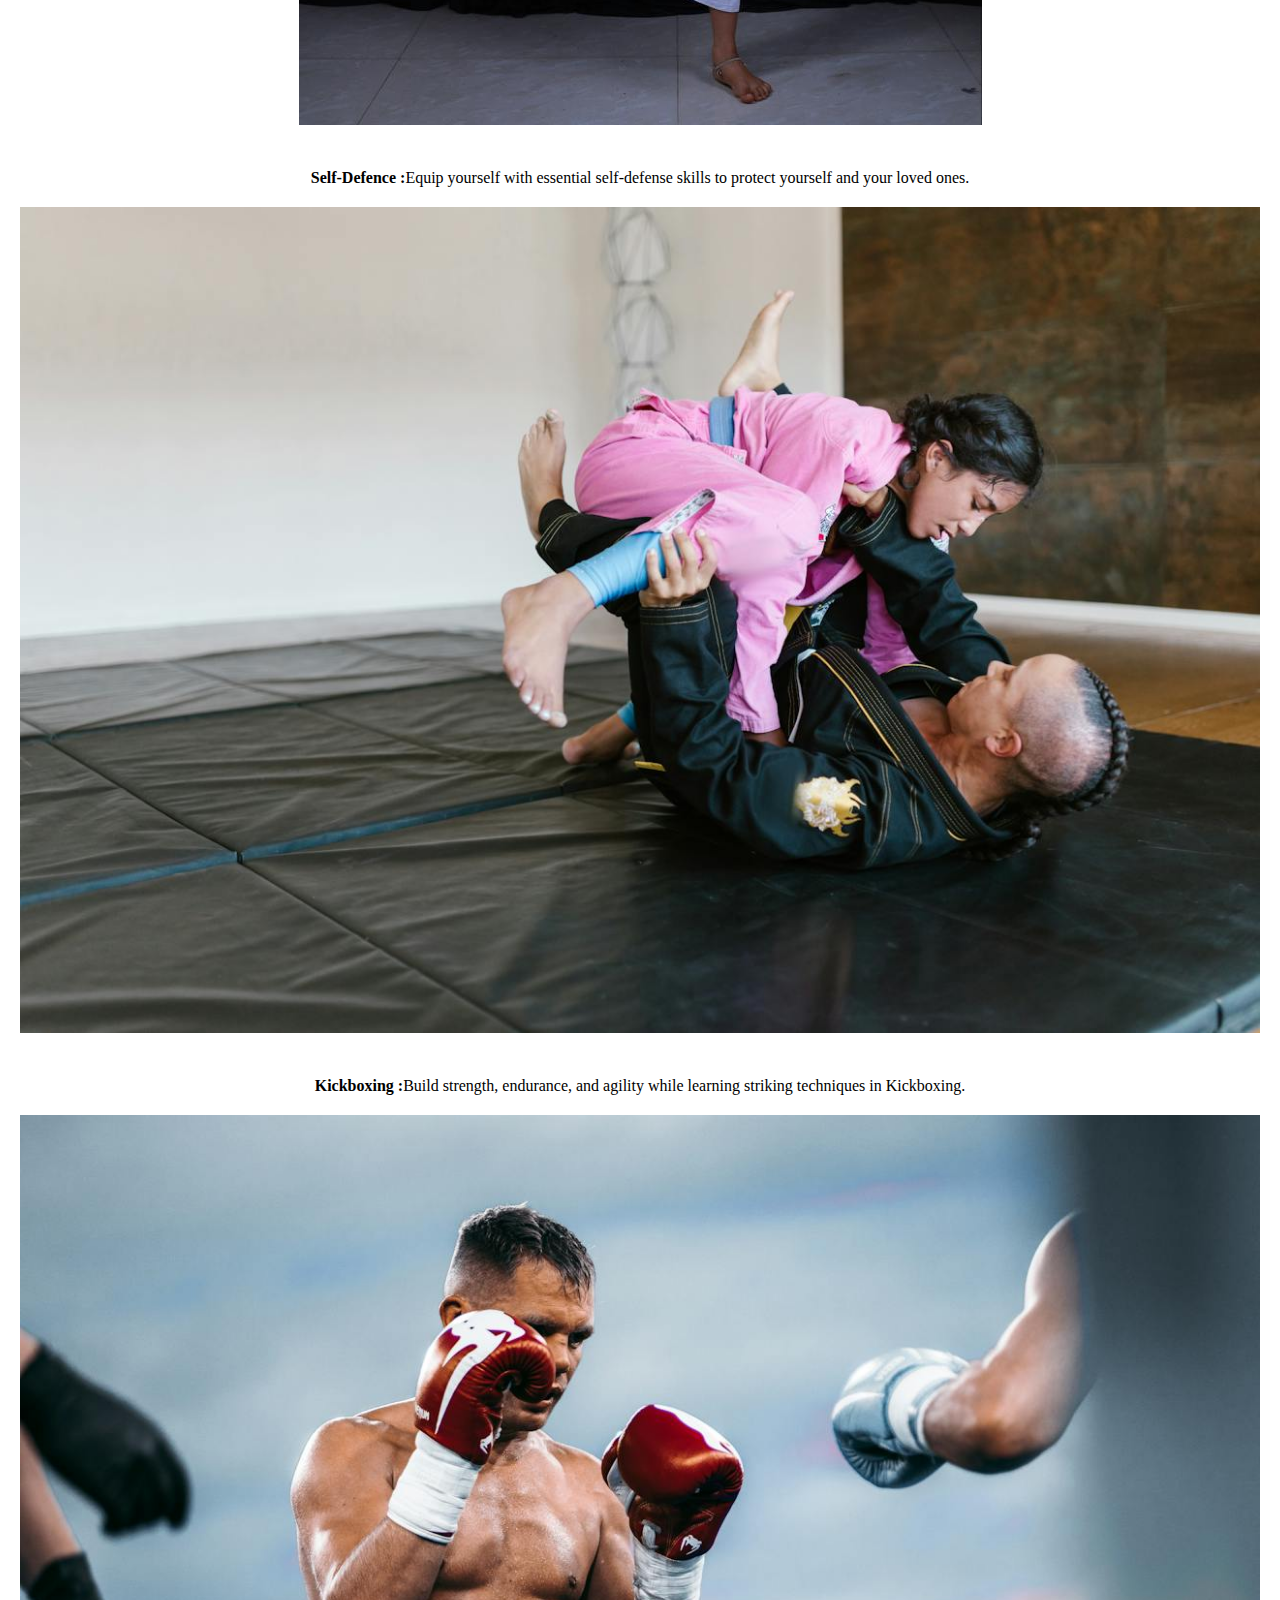
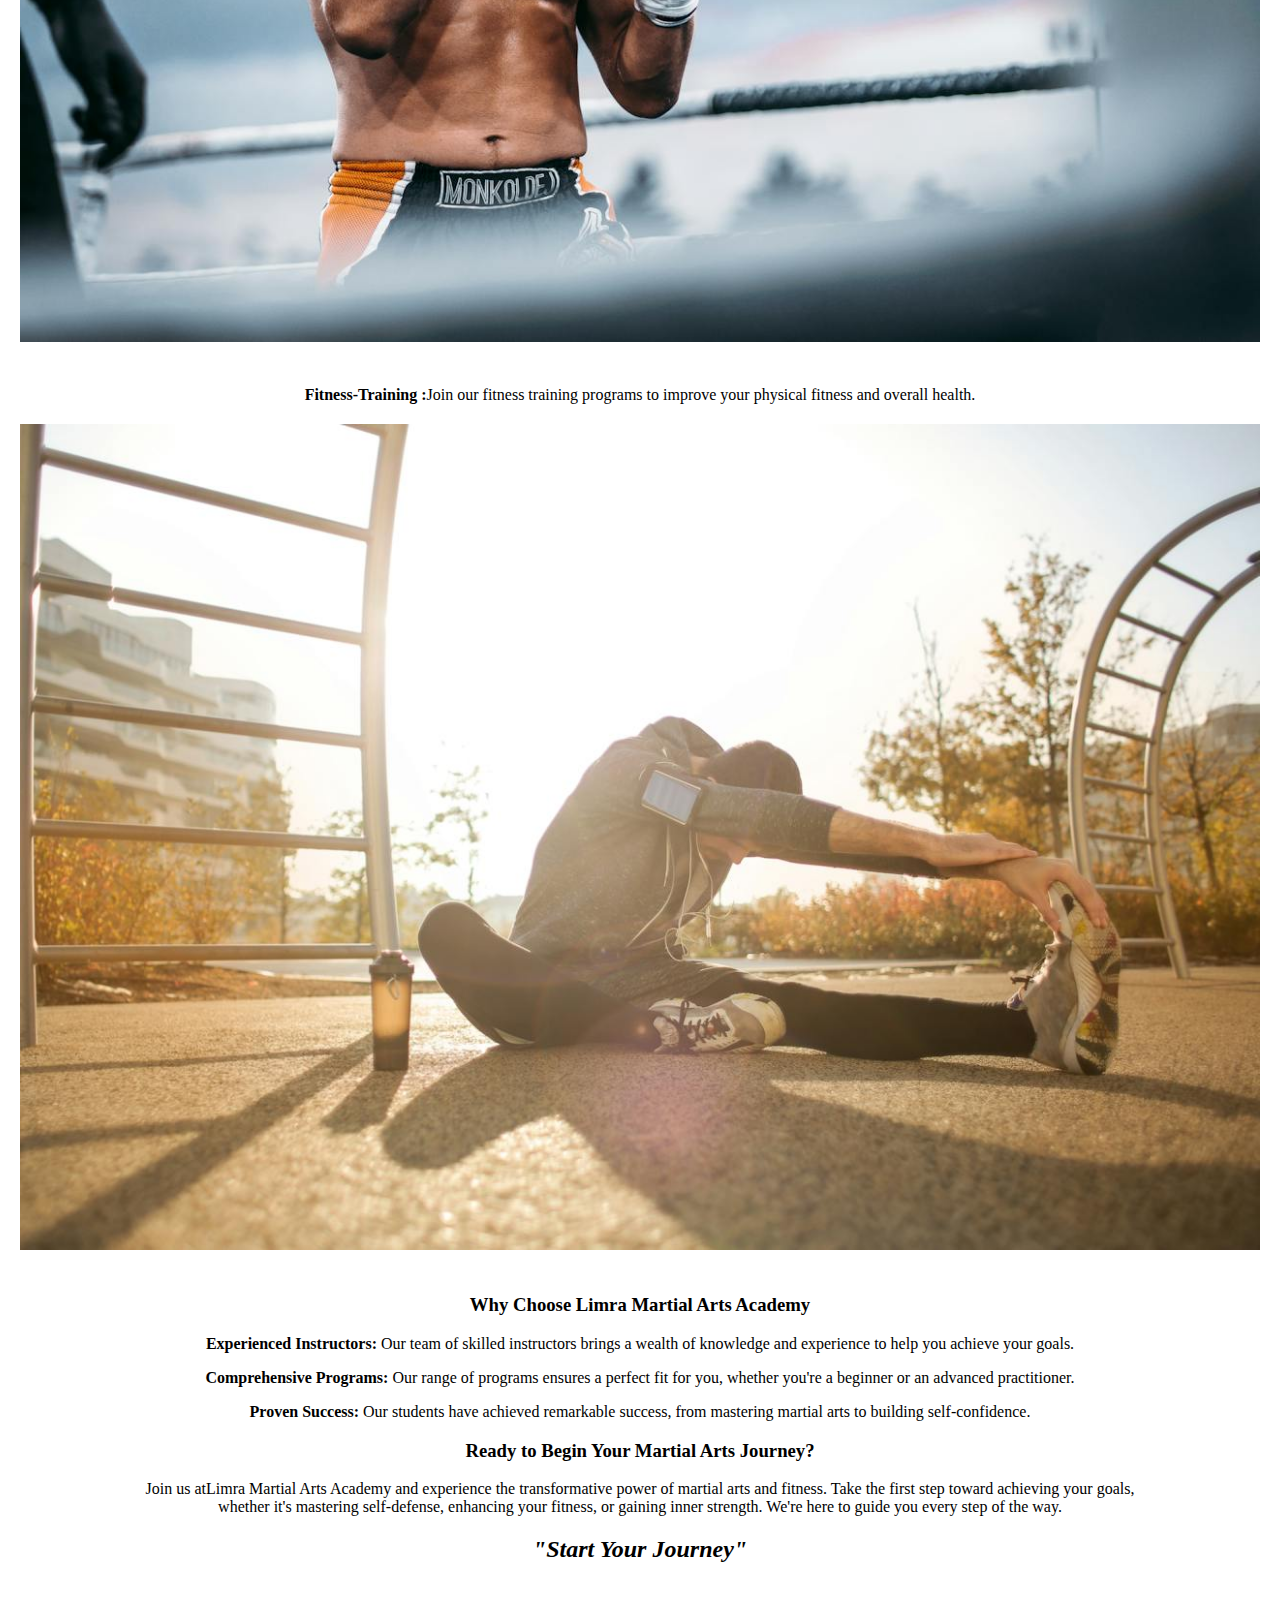
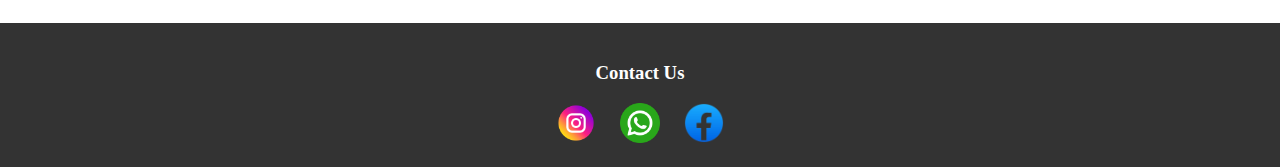
==== commit 2bef66e3: "some images added" ====
--- a/index.html
+++ b/index.html
@@ -60,7 +60,7 @@
 
             <p ><span class="span-heading"> Yoga :</span> Find inner peace and balance while improving flexibility and overall well-being through Yoga.</p>
             <div class="image-container">
-                <img src="img/yoga-section.jpg" alt="Limra Martial Arts">
+                <img src="img/yoga.jpeg" alt="Limra Martial Arts">
               </div>
         </section>
 
@@ -68,7 +68,7 @@
 
             <p ><span class="span-heading"> Kalari:</span> Explore the ancient Indian martial art of Kalaripayattu and learn self-defense techniques rooted in tradition.</p>
             <div class="image-container">
-                <img src="img/section-kalari.jpg" alt="Limra Martial Arts">
+                <img src="img/kalari.jpeg" alt="Limra Martial Arts">
               </div>
         </section>
 
@@ -76,9 +76,10 @@
 
             <p ><span class="span-heading"> Taekwondo :</span> Master the art of high kicks and fast, dynamic movements with Taekwondo training.</p>
             <div class="image-container">
-                <img src="img/taekwondo-section.jpg" alt="Limra Martial Arts">
+                <img src="img/taekwondo.jpeg" alt="Limra Martial Arts">
               </div>
         </section>
+
         <section class="section-self-defence" align="left">
 
             <p ><span class="span-heading"> Self-Defence :</span>Equip yourself with essential self-defense skills to protect yourself and your loved ones.</p>
